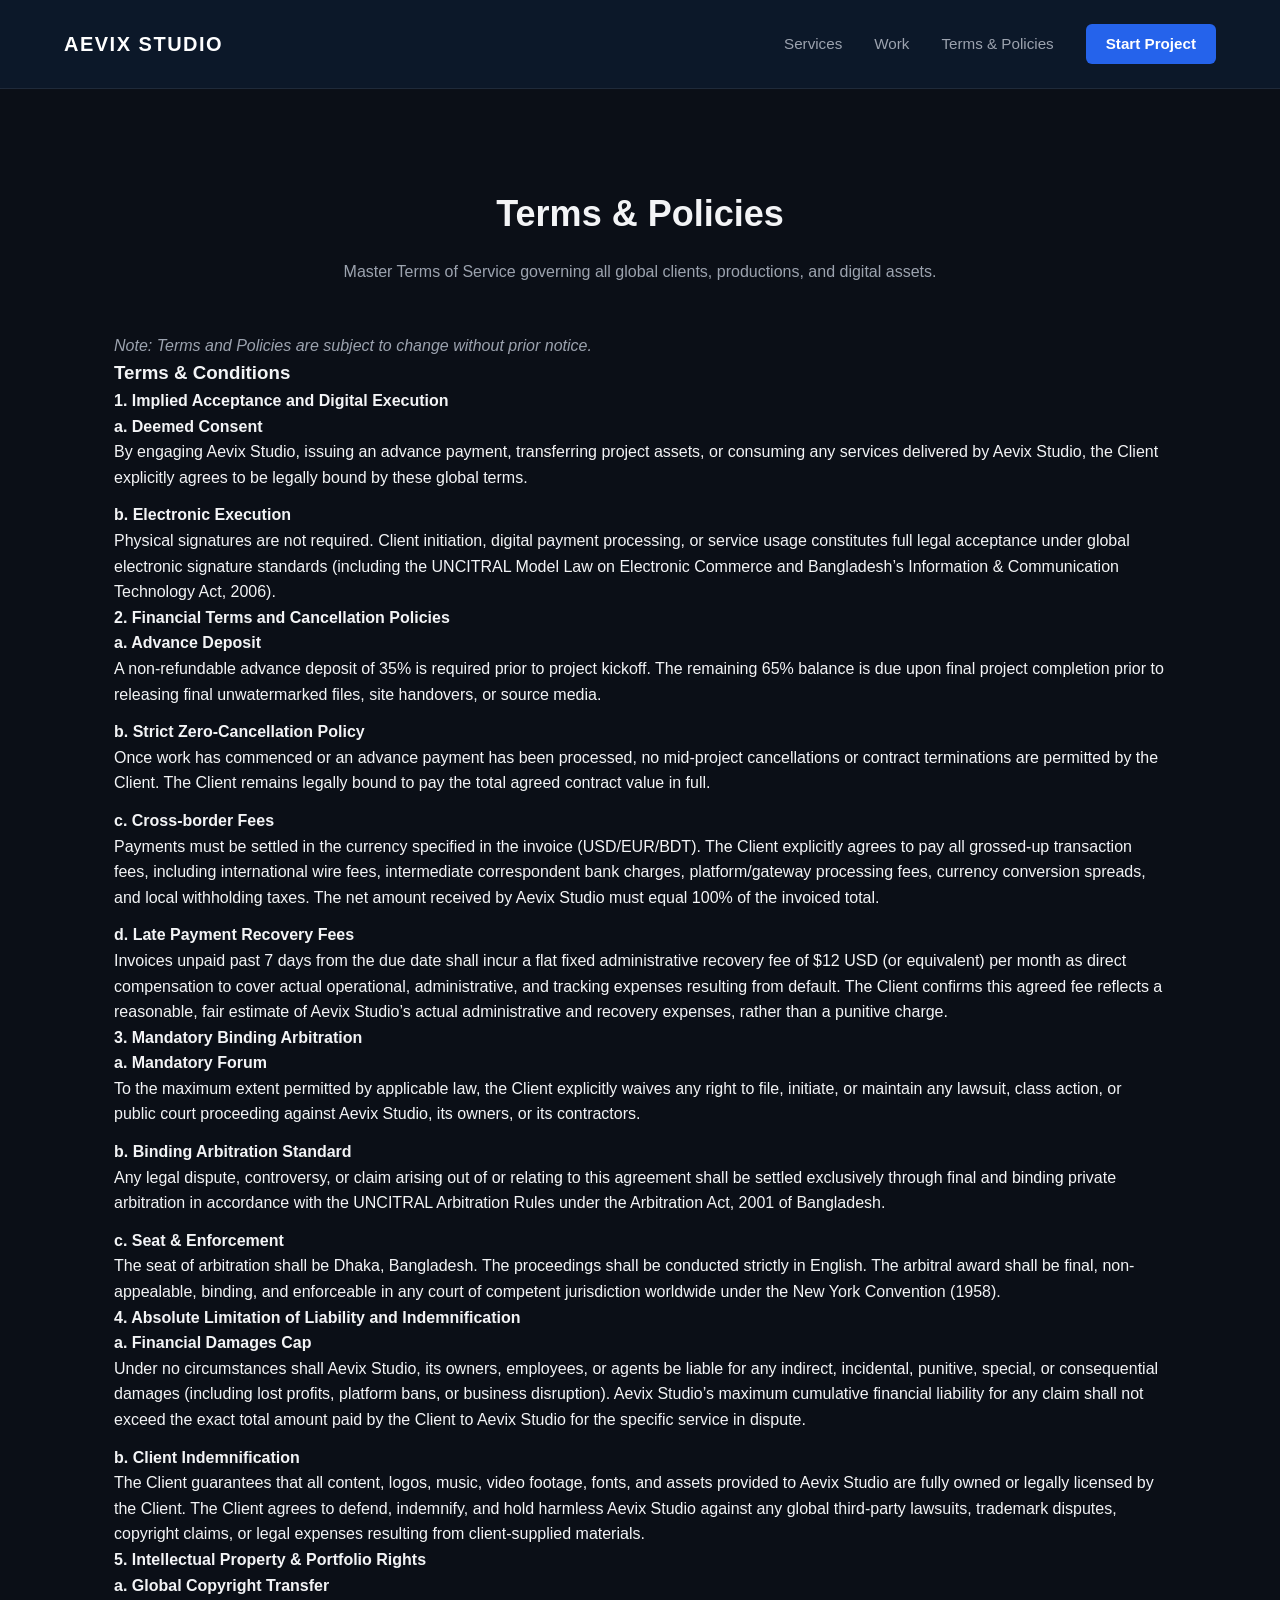
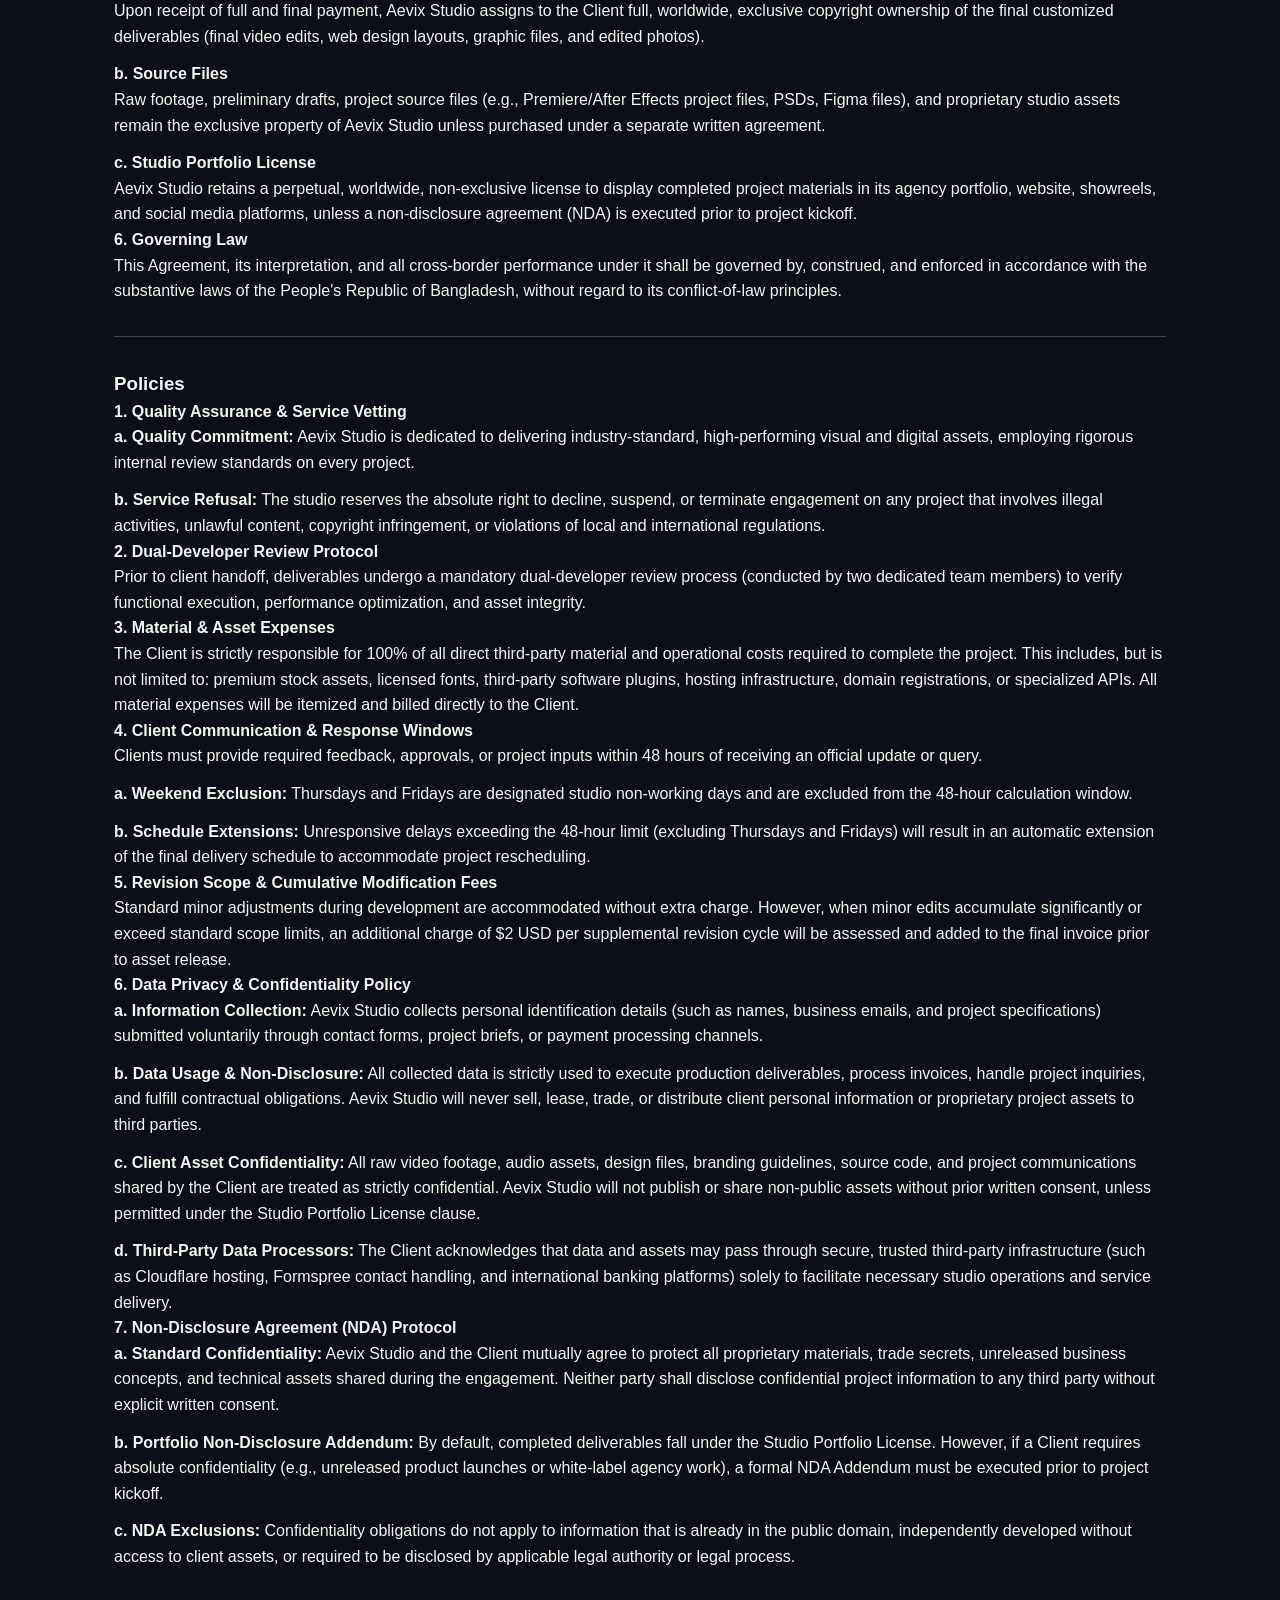
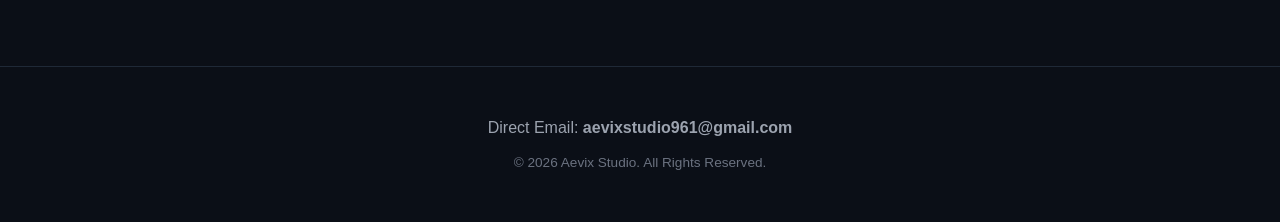
==== aevix-studio-web/terms/index.html @ 246baecf "Add files via upload" ====
<!DOCTYPE html>
<html lang="en">
<head>
    <meta charset="UTF-8">
    <meta name="viewport" content="width=device-width, initial-scale=1.0">
    <title>Terms & Policies | Aevix Studio</title>
    <link rel="stylesheet" href="../style.css">
</head>
<body>

    <!-- Header Navigation -->
    <header>
        <div class="brand"><a href="/" style="text-decoration:none; color:inherit;">AEVIX STUDIO</a></div>
        <nav>
            <a href="/#services">Services</a>
            <a href="/#portfolio">Work</a>
            <a href="/terms">Terms & Policies</a>
            <a href="/#contact" class="nav-cta">Start Project</a>
        </nav>
    </header>

    <!-- Main Terms Content -->
    <section class="section-container">
        <h2>Terms & Policies</h2>
        <p class="section-lead">Master Terms of Service governing all global clients, productions, and digital assets.</p>
        
        <div class="terms-card">
            
            <div class="term-block">
                <p style="color: #9ca3af; font-style: italic;">Note: Terms and Policies are subject to change without prior notice.</p>
            </div>

            <!-- SECTION: TERMS & CONDITIONS -->
            <div class="term-block">
                <h3>Terms & Conditions</h3>
            </div>

            <div class="term-block">
                <h4>1. Implied Acceptance and Digital Execution</h4>
                <p><strong>a. Deemed Consent</strong><br>By engaging Aevix Studio, issuing an advance payment, transferring project assets, or consuming any services delivered by Aevix Studio, the Client explicitly agrees to be legally bound by these global terms.</p>
                <p style="margin-top:0.75rem;"><strong>b. Electronic Execution</strong><br>Physical signatures are not required. Client initiation, digital payment processing, or service usage constitutes full legal acceptance under global electronic signature standards (including the UNCITRAL Model Law on Electronic Commerce and Bangladesh’s Information & Communication Technology Act, 2006).</p>
            </div>

            <div class="term-block">
                <h4>2. Financial Terms and Cancellation Policies</h4>
                <p><strong>a. Advance Deposit</strong><br>A non-refundable advance deposit of 35% is required prior to project kickoff. The remaining 65% balance is due upon final project completion prior to releasing final unwatermarked files, site handovers, or source media.</p>
                <p style="margin-top:0.75rem;"><strong>b. Strict Zero-Cancellation Policy</strong><br>Once work has commenced or an advance payment has been processed, no mid-project cancellations or contract terminations are permitted by the Client. The Client remains legally bound to pay the total agreed contract value in full.</p>
                <p style="margin-top:0.75rem;"><strong>c. Cross-border Fees</strong><br>Payments must be settled in the currency specified in the invoice (USD/EUR/BDT). The Client explicitly agrees to pay all grossed-up transaction fees, including international wire fees, intermediate correspondent bank charges, platform/gateway processing fees, currency conversion spreads, and local withholding taxes. The net amount received by Aevix Studio must equal 100% of the invoiced total.</p>
                <p style="margin-top:0.75rem;"><strong>d. Late Payment Recovery Fees</strong><br>Invoices unpaid past 7 days from the due date shall incur a flat fixed administrative recovery fee of $12 USD (or equivalent) per month as direct compensation to cover actual operational, administrative, and tracking expenses resulting from default. The Client confirms this agreed fee reflects a reasonable, fair estimate of Aevix Studio’s actual administrative and recovery expenses, rather than a punitive charge.</p>
            </div>

            <div class="term-block">
                <h4>3. Mandatory Binding Arbitration</h4>
                <p><strong>a. Mandatory Forum</strong><br>To the maximum extent permitted by applicable law, the Client explicitly waives any right to file, initiate, or maintain any lawsuit, class action, or public court proceeding against Aevix Studio, its owners, or its contractors.</p>
                <p style="margin-top:0.75rem;"><strong>b. Binding Arbitration Standard</strong><br>Any legal dispute, controversy, or claim arising out of or relating to this agreement shall be settled exclusively through final and binding private arbitration in accordance with the UNCITRAL Arbitration Rules under the Arbitration Act, 2001 of Bangladesh.</p>
                <p style="margin-top:0.75rem;"><strong>c. Seat & Enforcement</strong><br>The seat of arbitration shall be Dhaka, Bangladesh. The proceedings shall be conducted strictly in English. The arbitral award shall be final, non-appealable, binding, and enforceable in any court of competent jurisdiction worldwide under the New York Convention (1958).</p>
            </div>

            <div class="term-block">
                <h4>4. Absolute Limitation of Liability and Indemnification</h4>
                <p><strong>a. Financial Damages Cap</strong><br>Under no circumstances shall Aevix Studio, its owners, employees, or agents be liable for any indirect, incidental, punitive, special, or consequential damages (including lost profits, platform bans, or business disruption). Aevix Studio’s maximum cumulative financial liability for any claim shall not exceed the exact total amount paid by the Client to Aevix Studio for the specific service in dispute.</p>
                <p style="margin-top:0.75rem;"><strong>b. Client Indemnification</strong><br>The Client guarantees that all content, logos, music, video footage, fonts, and assets provided to Aevix Studio are fully owned or legally licensed by the Client. The Client agrees to defend, indemnify, and hold harmless Aevix Studio against any global third-party lawsuits, trademark disputes, copyright claims, or legal expenses resulting from client-supplied materials.</p>
            </div>

            <div class="term-block">
                <h4>5. Intellectual Property & Portfolio Rights</h4>
                <p><strong>a. Global Copyright Transfer</strong><br>Upon receipt of full and final payment, Aevix Studio assigns to the Client full, worldwide, exclusive copyright ownership of the final customized deliverables (final video edits, web design layouts, graphic files, and edited photos).</p>
                <p style="margin-top:0.75rem;"><strong>b. Source Files</strong><br>Raw footage, preliminary drafts, project source files (e.g., Premiere/After Effects project files, PSDs, Figma files), and proprietary studio assets remain the exclusive property of Aevix Studio unless purchased under a separate written agreement.</p>
                <p style="margin-top:0.75rem;"><strong>c. Studio Portfolio License</strong><br>Aevix Studio retains a perpetual, worldwide, non-exclusive license to display completed project materials in its agency portfolio, website, showreels, and social media platforms, unless a non-disclosure agreement (NDA) is executed prior to project kickoff.</p>
            </div>

            <div class="term-block">
                <h4>6. Governing Law</h4>
                <p>This Agreement, its interpretation, and all cross-border performance under it shall be governed by, construed, and enforced in accordance with the substantive laws of the People's Republic of Bangladesh, without regard to its conflict-of-law principles.</p>
            </div>

            <!-- SECTION: POLICIES -->
            <div class="term-block" style="margin-top:2rem; border-top: 1px solid #374151; padding-top:2rem;">
                <h3>Policies</h3>
            </div>

            <div class="term-block">
                <h4>1. Quality Assurance & Service Vetting</h4>
                <p><strong>a. Quality Commitment:</strong> Aevix Studio is dedicated to delivering industry-standard, high-performing visual and digital assets, employing rigorous internal review standards on every project.</p>
                <p style="margin-top:0.75rem;"><strong>b. Service Refusal:</strong> The studio reserves the absolute right to decline, suspend, or terminate engagement on any project that involves illegal activities, unlawful content, copyright infringement, or violations of local and international regulations.</p>
            </div>

            <div class="term-block">
                <h4>2. Dual-Developer Review Protocol</h4>
                <p>Prior to client handoff, deliverables undergo a mandatory dual-developer review process (conducted by two dedicated team members) to verify functional execution, performance optimization, and asset integrity.</p>
            </div>

            <div class="term-block">
                <h4>3. Material & Asset Expenses</h4>
                <p>The Client is strictly responsible for 100% of all direct third-party material and operational costs required to complete the project. This includes, but is not limited to: premium stock assets, licensed fonts, third-party software plugins, hosting infrastructure, domain registrations, or specialized APIs. All material expenses will be itemized and billed directly to the Client.</p>
            </div>

            <div class="term-block">
                <h4>4. Client Communication & Response Windows</h4>
                <p>Clients must provide required feedback, approvals, or project inputs within 48 hours of receiving an official update or query.</p>
                <p style="margin-top:0.75rem;"><strong>a. Weekend Exclusion:</strong> Thursdays and Fridays are designated studio non-working days and are excluded from the 48-hour calculation window.</p>
                <p style="margin-top:0.75rem;"><strong>b. Schedule Extensions:</strong> Unresponsive delays exceeding the 48-hour limit (excluding Thursdays and Fridays) will result in an automatic extension of the final delivery schedule to accommodate project rescheduling.</p>
            </div>

            <div class="term-block">
                <h4>5. Revision Scope & Cumulative Modification Fees</h4>
                <p>Standard minor adjustments during development are accommodated without extra charge. However, when minor edits accumulate significantly or exceed standard scope limits, an additional charge of $2 USD per supplemental revision cycle will be assessed and added to the final invoice prior to asset release.</p>
            </div>

            <div class="term-block">
                <h4>6. Data Privacy & Confidentiality Policy</h4>
                <p><strong>a. Information Collection:</strong> Aevix Studio collects personal identification details (such as names, business emails, and project specifications) submitted voluntarily through contact forms, project briefs, or payment processing channels.</p>
                <p style="margin-top:0.75rem;"><strong>b. Data Usage & Non-Disclosure:</strong> All collected data is strictly used to execute production deliverables, process invoices, handle project inquiries, and fulfill contractual obligations. Aevix Studio will never sell, lease, trade, or distribute client personal information or proprietary project assets to third parties.</p>
                <p style="margin-top:0.75rem;"><strong>c. Client Asset Confidentiality:</strong> All raw video footage, audio assets, design files, branding guidelines, source code, and project communications shared by the Client are treated as strictly confidential. Aevix Studio will not publish or share non-public assets without prior written consent, unless permitted under the Studio Portfolio License clause.</p>
                <p style="margin-top:0.75rem;"><strong>d. Third-Party Data Processors:</strong> The Client acknowledges that data and assets may pass through secure, trusted third-party infrastructure (such as Cloudflare hosting, Formspree contact handling, and international banking platforms) solely to facilitate necessary studio operations and service delivery.</p>
            </div>

            <div class="term-block">
                <h4>7. Non-Disclosure Agreement (NDA) Protocol</h4>
                <p><strong>a. Standard Confidentiality:</strong> Aevix Studio and the Client mutually agree to protect all proprietary materials, trade secrets, unreleased business concepts, and technical assets shared during the engagement. Neither party shall disclose confidential project information to any third party without explicit written consent.</p>
                <p style="margin-top:0.75rem;"><strong>b. Portfolio Non-Disclosure Addendum:</strong> By default, completed deliverables fall under the Studio Portfolio License. However, if a Client requires absolute confidentiality (e.g., unreleased product launches or white-label agency work), a formal NDA Addendum must be executed prior to project kickoff.</p>
                <p style="margin-top:0.75rem;"><strong>c. NDA Exclusions:</strong> Confidentiality obligations do not apply to information that is already in the public domain, independently developed without access to client assets, or required to be disclosed by applicable legal authority or legal process.</p>
            </div>

        </div>
    </section>

    <!-- Footer -->
    <footer>
        <p style="color: #9ca3af; margin-bottom: 0.5rem;">Direct Email: <strong>aevixstudio961@gmail.com</strong></p>
        <div class="copyright">
            &copy; 2026 Aevix Studio. All Rights Reserved.
        </div>
    </footer>

</body>
</html>
---- aevix-studio-web/style.css ----
/* Base Reset & Variables */
* {
    margin: 0;
    padding: 0;
    box-sizing: border-box;
}

body {
    font-family: -apple-system, BlinkMacSystemFont, "Segoe UI", Roboto, Oxygen, Ubuntu, Cantarell, sans-serif;
    background-color: #0b0f17;
    color: #f3f4f6;
    line-height: 1.6;
}

/* Navigation Header */
header {
    display: flex;
    justify-content: space-between;
    align-items: center;
    padding: 1.5rem 5%;
    background: rgba(13, 26, 45, 0.85);
    backdrop-filter: blur(12px);
    position: sticky;
    top: 0;
    z-index: 100;
    border-bottom: 1px solid rgba(255, 255, 255, 0.08);
}

header .brand {
    font-size: 1.25rem;
    font-weight: 800;
    letter-spacing: 1.5px;
    color: #ffffff;
}

nav {
    display: flex;
    gap: 2rem;
    align-items: center;
}

nav a {
    color: #9ca3af;
    text-decoration: none;
    font-size: 0.95rem;
    transition: color 0.2s ease;
}

nav a:hover {
    color: #ffffff;
}

nav .nav-cta {
    background: #2563eb;
    color: #ffffff;
    padding: 0.5rem 1.25rem;
    border-radius: 6px;
    font-weight: 600;
}

nav .nav-cta:hover {
    background: #3b82f6;
}

/* Hero Section with Dynamic Gradient Overlay */
.hero {
    position: relative;
    overflow: hidden;
    z-index: 1;
    min-height: 85vh;
    display: flex;
    flex-direction: column;
    justify-content: center;
    align-items: center;
    text-align: center;
    padding: 4rem 1rem;
    background-color: #0d1a2d;
    transition: background-color 0.1s linear;
}

/* Gradient overlay blending hero bottom into page content */
.hero::after {
    content: '';
    position: absolute;
    bottom: 0;
    left: 0;
    width: 100%;
    height: 60%;
    background: linear-gradient(to bottom, rgba(13, 26, 45, 0) 0%, #0b0f17 100%);
    pointer-events: none;
    z-index: 2;
}

.hero h1, .hero p {
    position: relative;
    z-index: 3;
}

.hero h1 {
    font-size: 3rem;
    font-weight: 800;
    max-width: 800px;
    margin-bottom: 1.5rem;
    line-height: 1.2;
    text-shadow: 0 4px 20px rgba(0, 0, 0, 0.6);
}

.hero p {
    font-size: 1.2rem;
    color: #d1d5db;
    max-width: 650px;
    margin-bottom: 2.5rem;
    text-shadow: 0 2px 10px rgba(0, 0, 0, 0.5);
}

/* Liquid / Water Refraction CTA Button */
.hero .cta-btn {
    position: relative;
    z-index: 3;
    display: inline-block;
    padding: 0.9rem 2.2rem;
    border-radius: 12px;
    font-weight: 700;
    text-decoration: none;
    color: #ffffff;
    
    /* ~85% Transparent base fill with subtle highlight tint */
    background: rgba(255, 255, 255, 0.05);
    
    /* Edge highlights and inner drop shadow */
    border: 1px solid rgba(255, 255, 255, 0.4);
    box-shadow: 
        inset 0 2px 4px rgba(255, 255, 255, 0.5),
        inset 0 -3px 6px rgba(0, 0, 0, 0.3),
        0 8px 32px rgba(0, 0, 0, 0.37);

    /* Backdrop Lens Refraction & Magnification Filters */
    backdrop-filter: blur(2px) contrast(1.15) brightness(1.1) url(#water-refraction);
    -webkit-backdrop-filter: blur(2px) contrast(1.15) brightness(1.1);

    transition: transform 0.3s cubic-bezier(0.175, 0.885, 0.32, 1.275), 
                box-shadow 0.3s ease, 
                border-color 0.3s ease;
    overflow: hidden;
}

/* Water Surface Specular Shine */
.hero .cta-btn::before {
    content: '';
    position: absolute;
    top: 0;
    left: 0;
    right: 0;
    height: 45%;
    background: linear-gradient(180deg, rgba(255, 255, 255, 0.25) 0%, rgba(255, 255, 255, 0.02) 100%);
    border-radius: 11px 11px 0 0;
    pointer-events: none;
}

/* Dynamic Hover Effect */
.hero .cta-btn:hover {
    transform: translateY(-3px) scale(1.03);
    border-color: rgba(255, 255, 255, 0.65);
    box-shadow: 
        inset 0 3px 6px rgba(255, 255, 255, 0.7),
        inset 0 -4px 8px rgba(0, 0, 0, 0.4),
        0 12px 35px rgba(37, 99, 235, 0.35);
}

/* Animated Upscaled Centerpiece Logo */
.hero-bg-logo {
    position: absolute;
    top: 58%;
    left: 50%;
    transform: translate(-50%, -50%);
    width: 650px;
    max-width: 90vw;
    opacity: 0.22;
    pointer-events: none;
    z-index: 1;
    will-change: transform, opacity;
}

/* Section Containers & Grids */
.section-container {
    max-width: 1100px;
    margin: 0 auto;
    padding: 6rem 1.5rem;
    position: relative;
    z-index: 3;
}

.section-container h2 {
    font-size: 2.25rem;
    text-align: center;
    margin-bottom: 1rem;
}

.section-lead {
    text-align: center;
    color: #9ca3af;
    margin-bottom: 3rem;
}

.grid {
    display: grid;
    grid-template-columns: repeat(auto-fit, minmax(280px, 1fr));
    gap: 1.5rem;
}

.card {
    background: #111827;
    border: 1px solid #1f2937;
    border-radius: 12px;
    padding: 2rem;
    transition: border-color 0.25s ease, transform 0.25s ease;
}

.card:hover {
    border-color: #374151;
    transform: translateY(-4px);
}

.card h3 {
    font-size: 1.25rem;
    margin-bottom: 0.75rem;
    color: #f3f4f6;
}

.card p {
    color: #9ca3af;
    font-size: 0.95rem;
}

/* Form Styles */
#contact-form {
    max-width: 600px;
    margin: 0 auto;
    background: #111827;
    padding: 2.5rem;
    border-radius: 12px;
    border: 1px solid #1f2937;
}

.form-group {
    margin-bottom: 1.5rem;
}

.form-group label {
    display: block;
    margin-bottom: 0.5rem;
    color: #d1d5db;
    font-size: 0.9rem;
    font-weight: 500;
}

.form-group input, 
.form-group textarea {
    width: 100%;
    padding: 0.75rem 1rem;
    background: #0b0f17;
    border: 1px solid #374151;
    border-radius: 6px;
    color: #ffffff;
    font-size: 0.95rem;
    outline: none;
    transition: border-color 0.2s ease;
}

.form-group input:focus, 
.form-group textarea:focus {
    border-color: #3b82f6;
}

/* Form Submit Button */
.submit-btn {
    width: 100%;
    background: linear-gradient(135deg, #3b82f6 0%, #2563eb 100%);
    color: #ffffff;
    font-weight: 600;
    font-size: 1rem;
    padding: 0.85rem 2rem;
    border: none;
    border-radius: 8px;
    cursor: pointer;
    transition: all 0.25s cubic-bezier(0.4, 0, 0.2, 1);
    box-shadow: 0 4px 14px rgba(59, 130, 246, 0.39);
}

.submit-btn:hover:not(:disabled) {
    background: linear-gradient(135deg, #60a5fa 0%, #3b82f6 100%);
    transform: translateY(-2px);
    box-shadow: 0 6px 20px rgba(59, 130, 246, 0.55);
}

.submit-btn:disabled {
    background: #374151;
    color: #9ca3af;
    cursor: not-allowed;
    opacity: 0.65;
    box-shadow: none;
    transform: none;
    filter: grayscale(100%);
}

/* Footer */
footer {
    text-align: center;
    padding: 3rem 1rem;
    border-top: 1px solid #1f2937;
    background: #0b0f17;
}

footer a {
    color: #60a5fa;
    text-decoration: none;
}

footer a:hover {
    text-decoration: underline;
}

.copyright {
    color: #6b7280;
    font-size: 0.85rem;
    margin-top: 0.75rem;
}
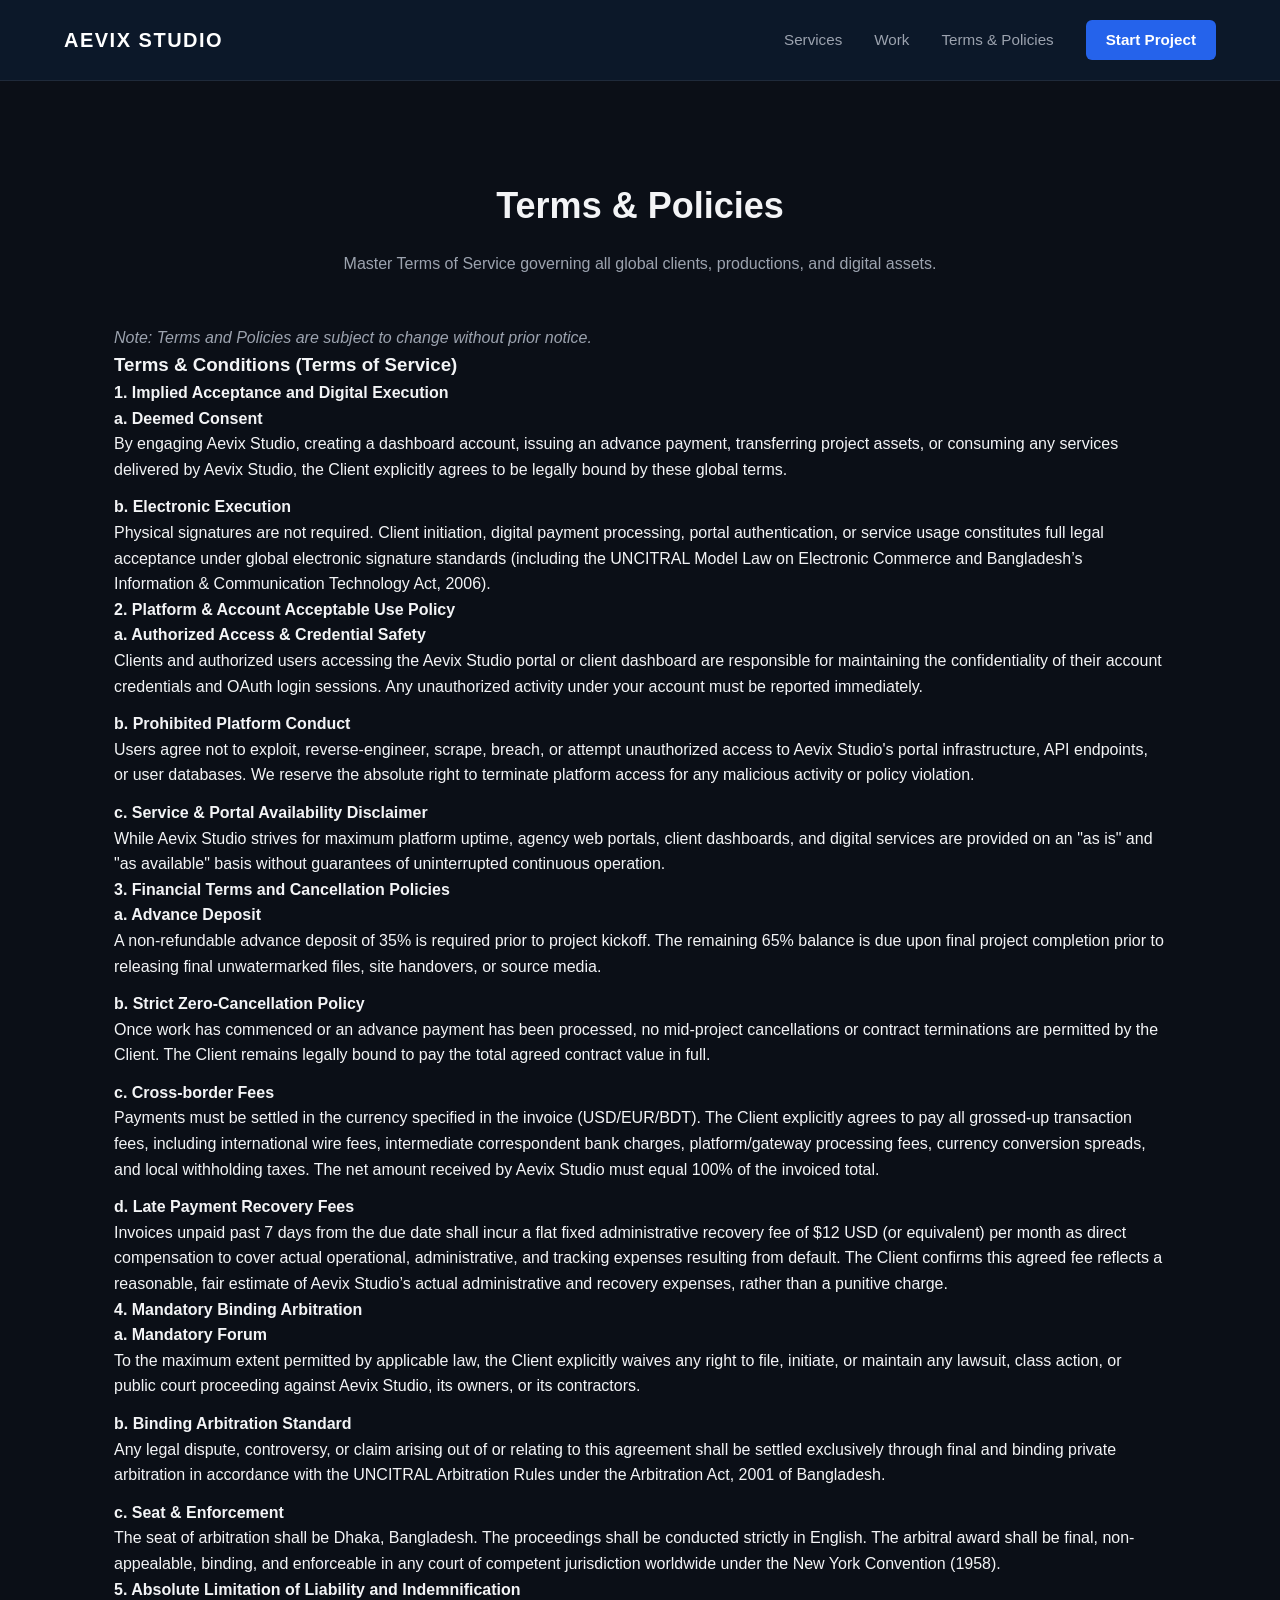
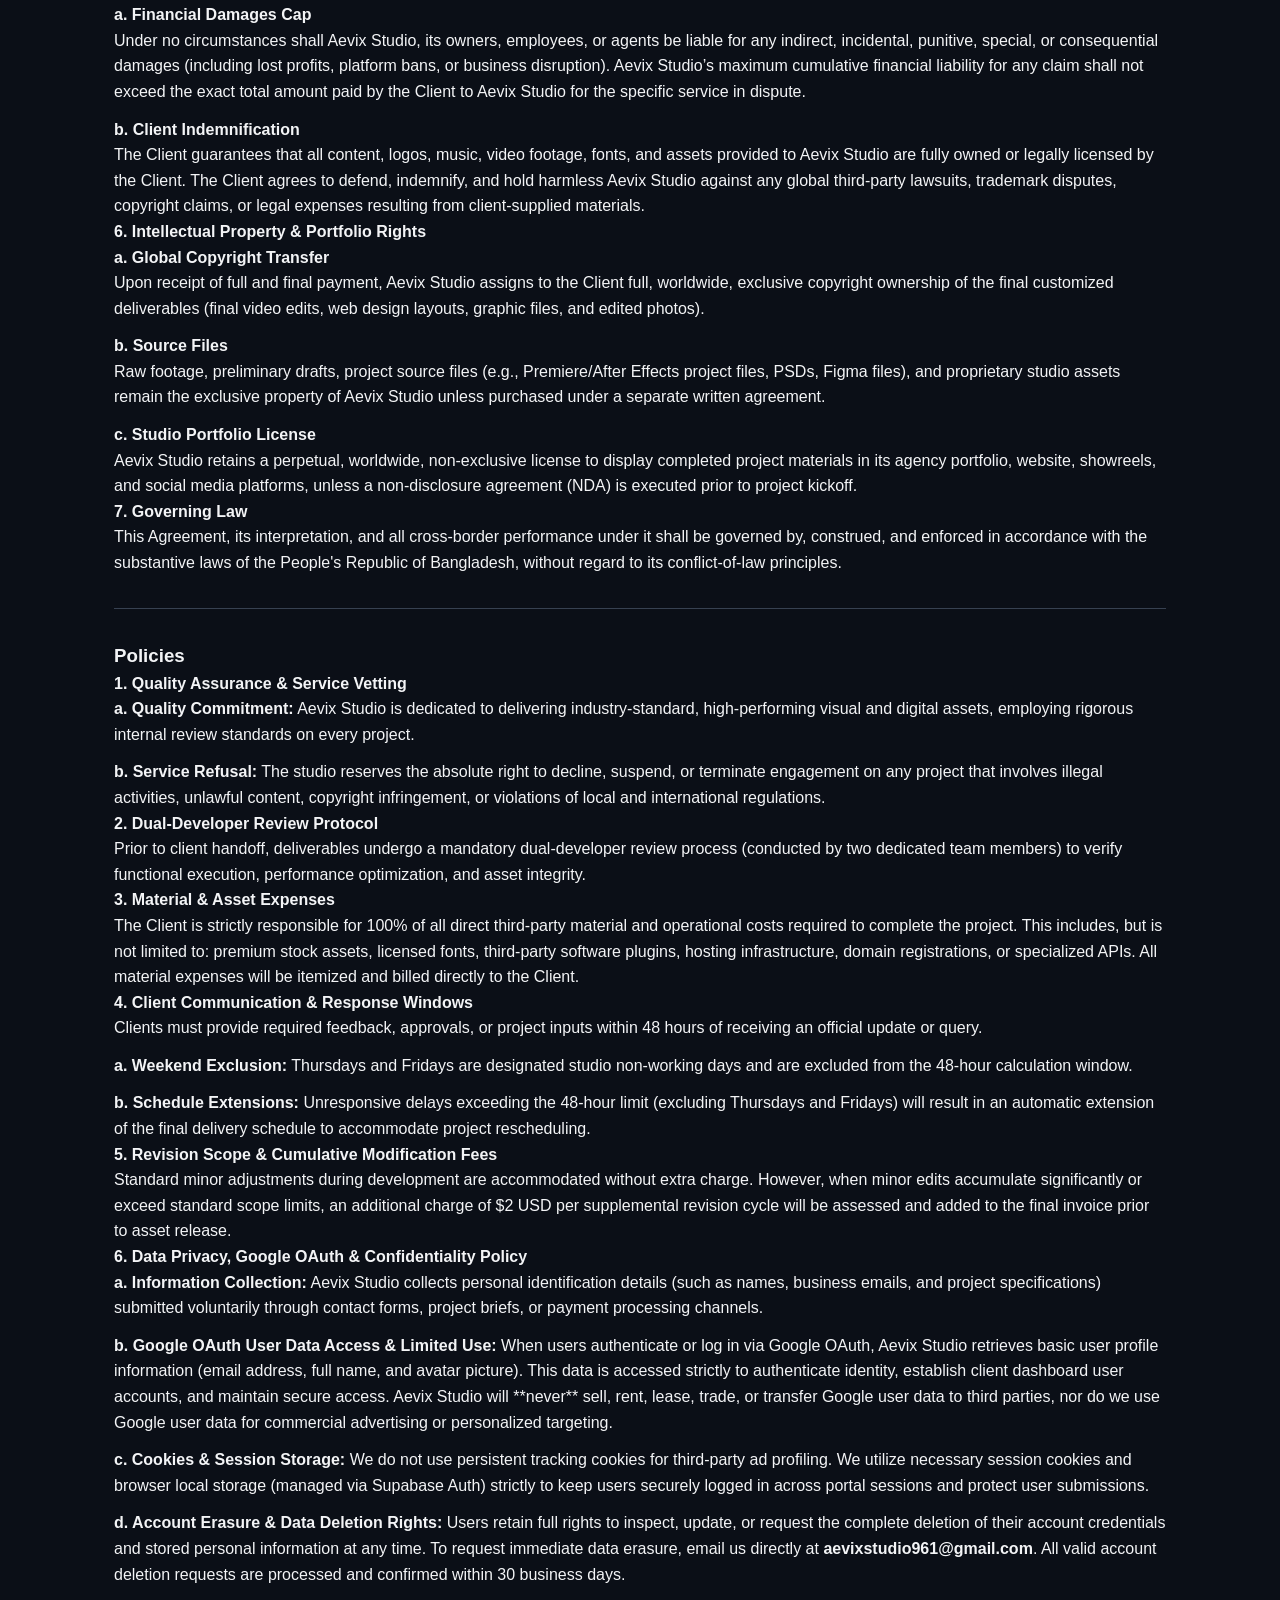
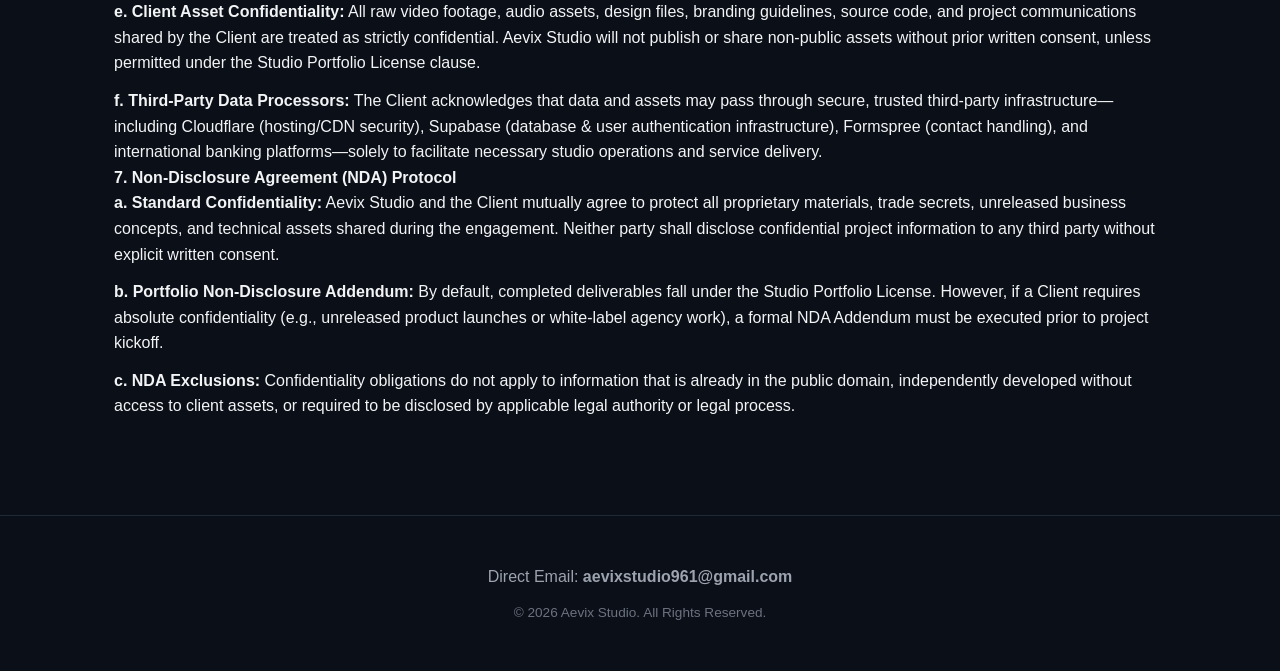
==== commit 54cfe0f1: "Update index.html" ====
--- a/aevix-studio-web/terms/index.html
+++ b/aevix-studio-web/terms/index.html
@@ -31,18 +31,25 @@
             </div>
 
             <!-- SECTION: TERMS & CONDITIONS -->
-            <div class="term-block">
-                <h3>Terms & Conditions</h3>
+            <div class="term-block" id="terms">
+                <h3>Terms & Conditions (Terms of Service)</h3>
             </div>
 
             <div class="term-block">
                 <h4>1. Implied Acceptance and Digital Execution</h4>
-                <p><strong>a. Deemed Consent</strong><br>By engaging Aevix Studio, issuing an advance payment, transferring project assets, or consuming any services delivered by Aevix Studio, the Client explicitly agrees to be legally bound by these global terms.</p>
-                <p style="margin-top:0.75rem;"><strong>b. Electronic Execution</strong><br>Physical signatures are not required. Client initiation, digital payment processing, or service usage constitutes full legal acceptance under global electronic signature standards (including the UNCITRAL Model Law on Electronic Commerce and Bangladesh’s Information & Communication Technology Act, 2006).</p>
+                <p><strong>a. Deemed Consent</strong><br>By engaging Aevix Studio, creating a dashboard account, issuing an advance payment, transferring project assets, or consuming any services delivered by Aevix Studio, the Client explicitly agrees to be legally bound by these global terms.</p>
+                <p style="margin-top:0.75rem;"><strong>b. Electronic Execution</strong><br>Physical signatures are not required. Client initiation, digital payment processing, portal authentication, or service usage constitutes full legal acceptance under global electronic signature standards (including the UNCITRAL Model Law on Electronic Commerce and Bangladesh’s Information & Communication Technology Act, 2006).</p>
             </div>
 
             <div class="term-block">
-                <h4>2. Financial Terms and Cancellation Policies</h4>
+                <h4>2. Platform & Account Acceptable Use Policy</h4>
+                <p><strong>a. Authorized Access & Credential Safety</strong><br>Clients and authorized users accessing the Aevix Studio portal or client dashboard are responsible for maintaining the confidentiality of their account credentials and OAuth login sessions. Any unauthorized activity under your account must be reported immediately.</p>
+                <p style="margin-top:0.75rem;"><strong>b. Prohibited Platform Conduct</strong><br>Users agree not to exploit, reverse-engineer, scrape, breach, or attempt unauthorized access to Aevix Studio's portal infrastructure, API endpoints, or user databases. We reserve the absolute right to terminate platform access for any malicious activity or policy violation.</p>
+                <p style="margin-top:0.75rem;"><strong>c. Service & Portal Availability Disclaimer</strong><br>While Aevix Studio strives for maximum platform uptime, agency web portals, client dashboards, and digital services are provided on an "as is" and "as available" basis without guarantees of uninterrupted continuous operation.</p>
+            </div>
+
+            <div class="term-block">
+                <h4>3. Financial Terms and Cancellation Policies</h4>
                 <p><strong>a. Advance Deposit</strong><br>A non-refundable advance deposit of 35% is required prior to project kickoff. The remaining 65% balance is due upon final project completion prior to releasing final unwatermarked files, site handovers, or source media.</p>
                 <p style="margin-top:0.75rem;"><strong>b. Strict Zero-Cancellation Policy</strong><br>Once work has commenced or an advance payment has been processed, no mid-project cancellations or contract terminations are permitted by the Client. The Client remains legally bound to pay the total agreed contract value in full.</p>
                 <p style="margin-top:0.75rem;"><strong>c. Cross-border Fees</strong><br>Payments must be settled in the currency specified in the invoice (USD/EUR/BDT). The Client explicitly agrees to pay all grossed-up transaction fees, including international wire fees, intermediate correspondent bank charges, platform/gateway processing fees, currency conversion spreads, and local withholding taxes. The net amount received by Aevix Studio must equal 100% of the invoiced total.</p>
@@ -50,32 +57,32 @@
             </div>
 
             <div class="term-block">
-                <h4>3. Mandatory Binding Arbitration</h4>
+                <h4>4. Mandatory Binding Arbitration</h4>
                 <p><strong>a. Mandatory Forum</strong><br>To the maximum extent permitted by applicable law, the Client explicitly waives any right to file, initiate, or maintain any lawsuit, class action, or public court proceeding against Aevix Studio, its owners, or its contractors.</p>
                 <p style="margin-top:0.75rem;"><strong>b. Binding Arbitration Standard</strong><br>Any legal dispute, controversy, or claim arising out of or relating to this agreement shall be settled exclusively through final and binding private arbitration in accordance with the UNCITRAL Arbitration Rules under the Arbitration Act, 2001 of Bangladesh.</p>
                 <p style="margin-top:0.75rem;"><strong>c. Seat & Enforcement</strong><br>The seat of arbitration shall be Dhaka, Bangladesh. The proceedings shall be conducted strictly in English. The arbitral award shall be final, non-appealable, binding, and enforceable in any court of competent jurisdiction worldwide under the New York Convention (1958).</p>
             </div>
 
             <div class="term-block">
-                <h4>4. Absolute Limitation of Liability and Indemnification</h4>
+                <h4>5. Absolute Limitation of Liability and Indemnification</h4>
                 <p><strong>a. Financial Damages Cap</strong><br>Under no circumstances shall Aevix Studio, its owners, employees, or agents be liable for any indirect, incidental, punitive, special, or consequential damages (including lost profits, platform bans, or business disruption). Aevix Studio’s maximum cumulative financial liability for any claim shall not exceed the exact total amount paid by the Client to Aevix Studio for the specific service in dispute.</p>
                 <p style="margin-top:0.75rem;"><strong>b. Client Indemnification</strong><br>The Client guarantees that all content, logos, music, video footage, fonts, and assets provided to Aevix Studio are fully owned or legally licensed by the Client. The Client agrees to defend, indemnify, and hold harmless Aevix Studio against any global third-party lawsuits, trademark disputes, copyright claims, or legal expenses resulting from client-supplied materials.</p>
             </div>
 
             <div class="term-block">
-                <h4>5. Intellectual Property & Portfolio Rights</h4>
+                <h4>6. Intellectual Property & Portfolio Rights</h4>
                 <p><strong>a. Global Copyright Transfer</strong><br>Upon receipt of full and final payment, Aevix Studio assigns to the Client full, worldwide, exclusive copyright ownership of the final customized deliverables (final video edits, web design layouts, graphic files, and edited photos).</p>
                 <p style="margin-top:0.75rem;"><strong>b. Source Files</strong><br>Raw footage, preliminary drafts, project source files (e.g., Premiere/After Effects project files, PSDs, Figma files), and proprietary studio assets remain the exclusive property of Aevix Studio unless purchased under a separate written agreement.</p>
                 <p style="margin-top:0.75rem;"><strong>c. Studio Portfolio License</strong><br>Aevix Studio retains a perpetual, worldwide, non-exclusive license to display completed project materials in its agency portfolio, website, showreels, and social media platforms, unless a non-disclosure agreement (NDA) is executed prior to project kickoff.</p>
             </div>
 
             <div class="term-block">
-                <h4>6. Governing Law</h4>
+                <h4>7. Governing Law</h4>
                 <p>This Agreement, its interpretation, and all cross-border performance under it shall be governed by, construed, and enforced in accordance with the substantive laws of the People's Republic of Bangladesh, without regard to its conflict-of-law principles.</p>
             </div>
 
             <!-- SECTION: POLICIES -->
-            <div class="term-block" style="margin-top:2rem; border-top: 1px solid #374151; padding-top:2rem;">
+            <div class="term-block" id="policies" style="margin-top:2rem; border-top: 1px solid #374151; padding-top:2rem;">
                 <h3>Policies</h3>
             </div>
 
@@ -107,12 +114,14 @@
                 <p>Standard minor adjustments during development are accommodated without extra charge. However, when minor edits accumulate significantly or exceed standard scope limits, an additional charge of $2 USD per supplemental revision cycle will be assessed and added to the final invoice prior to asset release.</p>
             </div>
 
-            <div class="term-block">
-                <h4>6. Data Privacy & Confidentiality Policy</h4>
+            <div class="term-block" id="privacy">
+                <h4>6. Data Privacy, Google OAuth & Confidentiality Policy</h4>
                 <p><strong>a. Information Collection:</strong> Aevix Studio collects personal identification details (such as names, business emails, and project specifications) submitted voluntarily through contact forms, project briefs, or payment processing channels.</p>
-                <p style="margin-top:0.75rem;"><strong>b. Data Usage & Non-Disclosure:</strong> All collected data is strictly used to execute production deliverables, process invoices, handle project inquiries, and fulfill contractual obligations. Aevix Studio will never sell, lease, trade, or distribute client personal information or proprietary project assets to third parties.</p>
-                <p style="margin-top:0.75rem;"><strong>c. Client Asset Confidentiality:</strong> All raw video footage, audio assets, design files, branding guidelines, source code, and project communications shared by the Client are treated as strictly confidential. Aevix Studio will not publish or share non-public assets without prior written consent, unless permitted under the Studio Portfolio License clause.</p>
-                <p style="margin-top:0.75rem;"><strong>d. Third-Party Data Processors:</strong> The Client acknowledges that data and assets may pass through secure, trusted third-party infrastructure (such as Cloudflare hosting, Formspree contact handling, and international banking platforms) solely to facilitate necessary studio operations and service delivery.</p>
+                <p style="margin-top:0.75rem;"><strong>b. Google OAuth User Data Access & Limited Use:</strong> When users authenticate or log in via Google OAuth, Aevix Studio retrieves basic user profile information (email address, full name, and avatar picture). This data is accessed strictly to authenticate identity, establish client dashboard user accounts, and maintain secure access. Aevix Studio will **never** sell, rent, lease, trade, or transfer Google user data to third parties, nor do we use Google user data for commercial advertising or personalized targeting.</p>
+                <p style="margin-top:0.75rem;"><strong>c. Cookies & Session Storage:</strong> We do not use persistent tracking cookies for third-party ad profiling. We utilize necessary session cookies and browser local storage (managed via Supabase Auth) strictly to keep users securely logged in across portal sessions and protect user submissions.</p>
+                <p style="margin-top:0.75rem;"><strong>d. Account Erasure & Data Deletion Rights:</strong> Users retain full rights to inspect, update, or request the complete deletion of their account credentials and stored personal information at any time. To request immediate data erasure, email us directly at <strong>aevixstudio961@gmail.com</strong>. All valid account deletion requests are processed and confirmed within 30 business days.</p>
+                <p style="margin-top:0.75rem;"><strong>e. Client Asset Confidentiality:</strong> All raw video footage, audio assets, design files, branding guidelines, source code, and project communications shared by the Client are treated as strictly confidential. Aevix Studio will not publish or share non-public assets without prior written consent, unless permitted under the Studio Portfolio License clause.</p>
+                <p style="margin-top:0.75rem;"><strong>f. Third-Party Data Processors:</strong> The Client acknowledges that data and assets may pass through secure, trusted third-party infrastructure—including Cloudflare (hosting/CDN security), Supabase (database & user authentication infrastructure), Formspree (contact handling), and international banking platforms—solely to facilitate necessary studio operations and service delivery.</p>
             </div>
 
             <div class="term-block">
--- a/aevix-studio-web/style.css
+++ b/aevix-studio-web/style.css
@@ -5,11 +5,17 @@
     box-sizing: border-box;
 }
 
+html {
+    scroll-behavior: smooth;
+}
+
 body {
     font-family: -apple-system, BlinkMacSystemFont, "Segoe UI", Roboto, Oxygen, Ubuntu, Cantarell, sans-serif;
     background-color: #0b0f17;
     color: #f3f4f6;
     line-height: 1.6;
+    -webkit-font-smoothing: antialiased;
+    -moz-osx-font-smoothing: grayscale;
 }
 
 /* Navigation Header */
@@ -17,9 +23,10 @@
     display: flex;
     justify-content: space-between;
     align-items: center;
-    padding: 1.5rem 5%;
+    padding: 1.25rem 5%;
     background: rgba(13, 26, 45, 0.85);
     backdrop-filter: blur(12px);
+    -webkit-backdrop-filter: blur(12px);
     position: sticky;
     top: 0;
     z-index: 100;
@@ -56,10 +63,12 @@
     padding: 0.5rem 1.25rem;
     border-radius: 6px;
     font-weight: 600;
+    transition: background-color 0.2s ease, transform 0.2s ease;
 }
 
 nav .nav-cta:hover {
     background: #3b82f6;
+    transform: translateY(-1px);
 }
 
 /* Hero Section with Dynamic Gradient Overlay */
@@ -73,7 +82,7 @@
     justify-content: center;
     align-items: center;
     text-align: center;
-    padding: 4rem 1rem;
+    padding: 4rem 1.5rem;
     background-color: #0d1a2d;
     transition: background-color 0.1s linear;
 }
@@ -124,17 +133,13 @@
     text-decoration: none;
     color: #ffffff;
     
-    /* ~85% Transparent base fill with subtle highlight tint */
     background: rgba(255, 255, 255, 0.05);
-    
-    /* Edge highlights and inner drop shadow */
     border: 1px solid rgba(255, 255, 255, 0.4);
     box-shadow: 
         inset 0 2px 4px rgba(255, 255, 255, 0.5),
         inset 0 -3px 6px rgba(0, 0, 0, 0.3),
         0 8px 32px rgba(0, 0, 0, 0.37);
 
-    /* Backdrop Lens Refraction & Magnification Filters */
     backdrop-filter: blur(2px) contrast(1.15) brightness(1.1) url(#water-refraction);
     -webkit-backdrop-filter: blur(2px) contrast(1.15) brightness(1.1);
 
@@ -213,12 +218,13 @@
     border: 1px solid #1f2937;
     border-radius: 12px;
     padding: 2rem;
-    transition: border-color 0.25s ease, transform 0.25s ease;
+    transition: border-color 0.25s ease, transform 0.25s ease, box-shadow 0.25s ease;
 }
 
 .card:hover {
     border-color: #374151;
     transform: translateY(-4px);
+    box-shadow: 0 10px 25px -5px rgba(0, 0, 0, 0.3);
 }
 
 .card h3 {
@@ -264,12 +270,13 @@
     color: #ffffff;
     font-size: 0.95rem;
     outline: none;
-    transition: border-color 0.2s ease;
+    transition: border-color 0.2s ease, box-shadow 0.2s ease;
 }
 
 .form-group input:focus, 
 .form-group textarea:focus {
     border-color: #3b82f6;
+    box-shadow: 0 0 0 3px rgba(59, 130, 246, 0.15);
 }
 
 /* Form Submit Button */
@@ -325,3 +332,26 @@
     font-size: 0.85rem;
     margin-top: 0.75rem;
 }
+
+/* Responsive Media Queries */
+@media (max-width: 768px) {
+    header {
+        padding: 1rem 4%;
+    }
+    
+    nav {
+        gap: 1rem;
+    }
+    
+    .hero h1 {
+        font-size: 2.1rem;
+    }
+    
+    .hero p {
+        font-size: 1.05rem;
+    }
+    
+    .section-container {
+        padding: 4rem 1rem;
+    }
+}
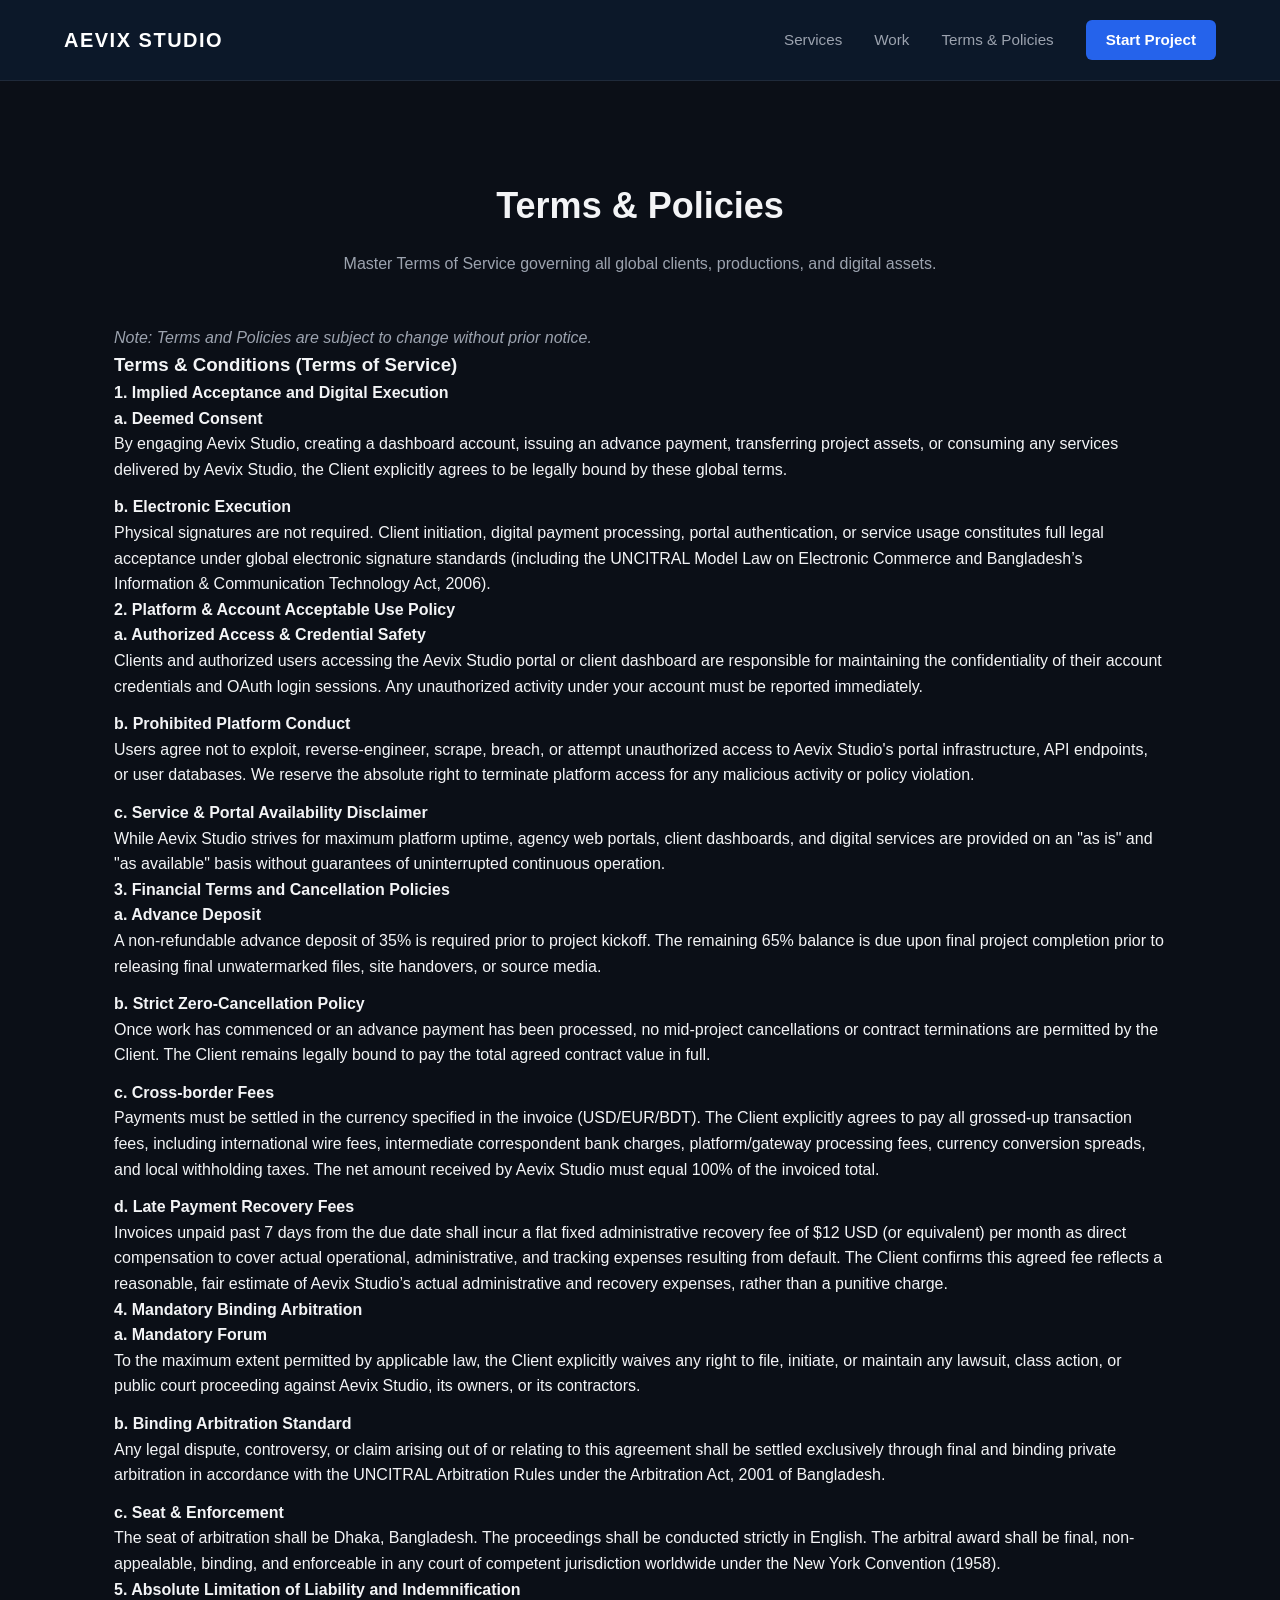
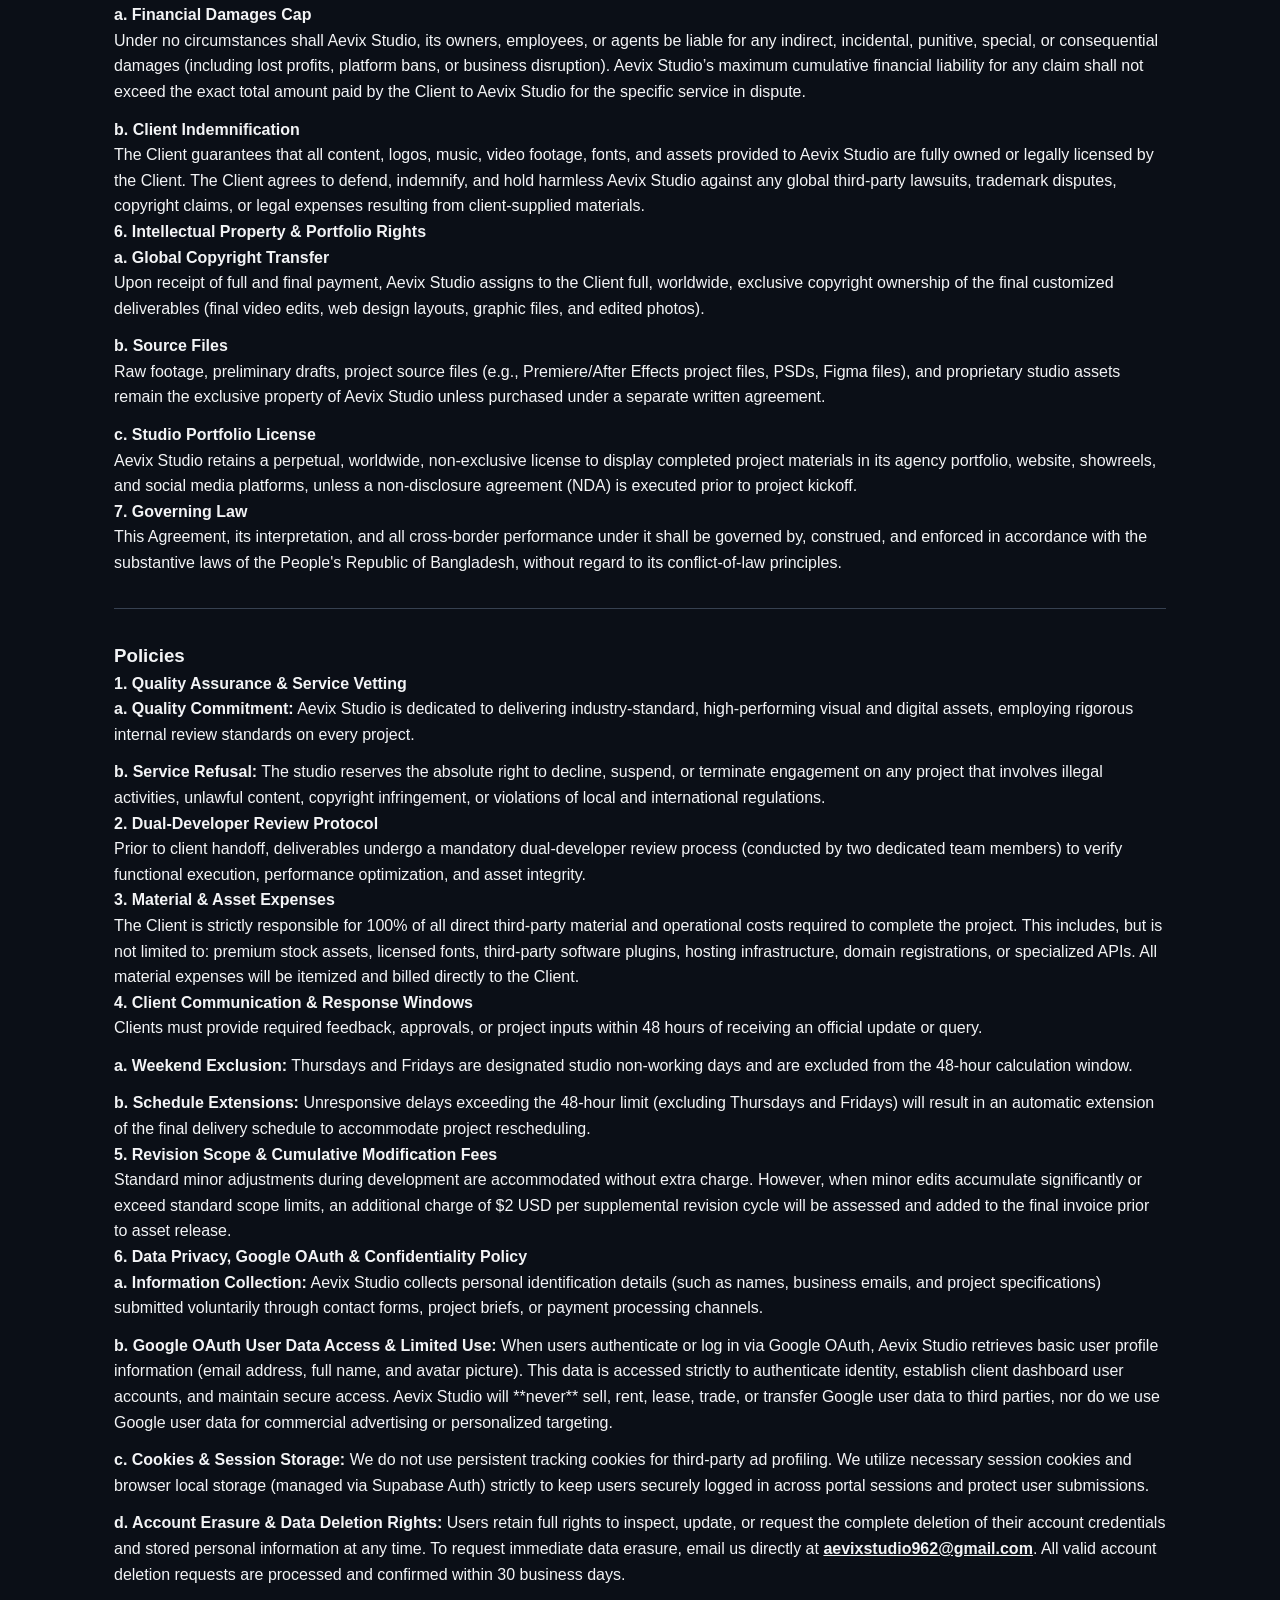
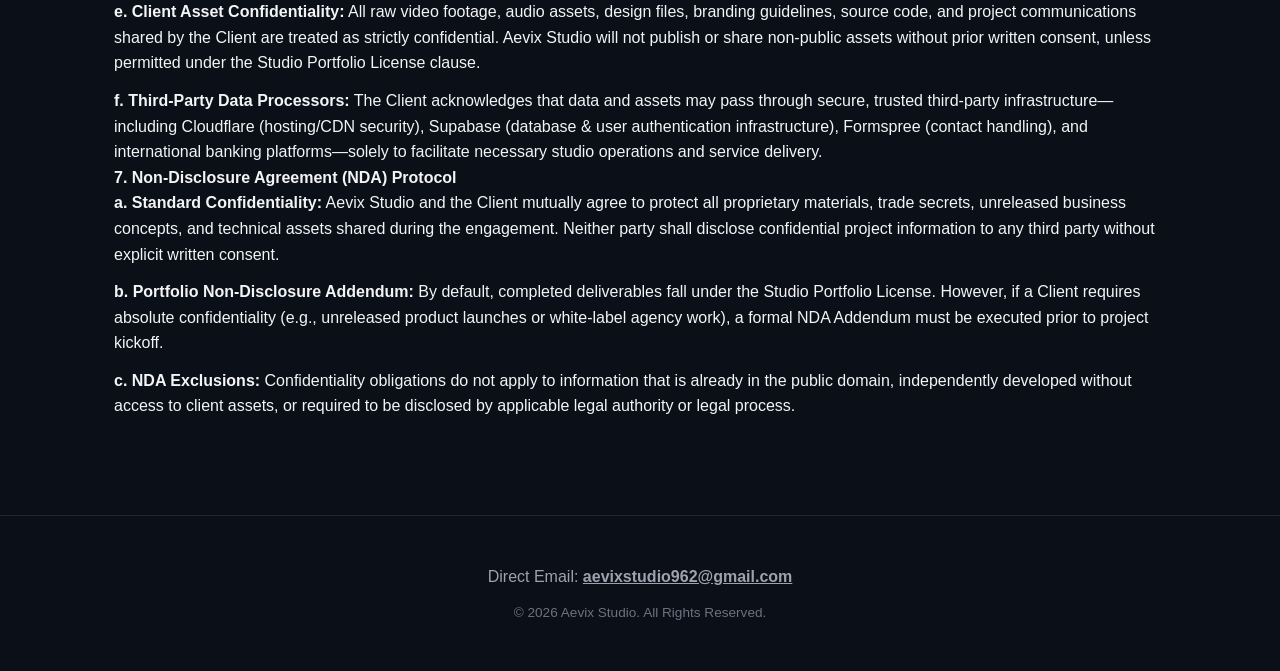
==== commit 13da0924: "Update index.html" ====
--- a/aevix-studio-web/terms/index.html
+++ b/aevix-studio-web/terms/index.html
@@ -119,7 +119,7 @@
                 <p><strong>a. Information Collection:</strong> Aevix Studio collects personal identification details (such as names, business emails, and project specifications) submitted voluntarily through contact forms, project briefs, or payment processing channels.</p>
                 <p style="margin-top:0.75rem;"><strong>b. Google OAuth User Data Access & Limited Use:</strong> When users authenticate or log in via Google OAuth, Aevix Studio retrieves basic user profile information (email address, full name, and avatar picture). This data is accessed strictly to authenticate identity, establish client dashboard user accounts, and maintain secure access. Aevix Studio will **never** sell, rent, lease, trade, or transfer Google user data to third parties, nor do we use Google user data for commercial advertising or personalized targeting.</p>
                 <p style="margin-top:0.75rem;"><strong>c. Cookies & Session Storage:</strong> We do not use persistent tracking cookies for third-party ad profiling. We utilize necessary session cookies and browser local storage (managed via Supabase Auth) strictly to keep users securely logged in across portal sessions and protect user submissions.</p>
-                <p style="margin-top:0.75rem;"><strong>d. Account Erasure & Data Deletion Rights:</strong> Users retain full rights to inspect, update, or request the complete deletion of their account credentials and stored personal information at any time. To request immediate data erasure, email us directly at <strong>aevixstudio961@gmail.com</strong>. All valid account deletion requests are processed and confirmed within 30 business days.</p>
+                <p style="margin-top:0.75rem;"><strong>d. Account Erasure & Data Deletion Rights:</strong> Users retain full rights to inspect, update, or request the complete deletion of their account credentials and stored personal information at any time. To request immediate data erasure, email us directly at <a href="mailto:aevixstudio962@gmail.com" style="color: inherit; text-decoration: underline;"><strong>aevixstudio962@gmail.com</strong></a>. All valid account deletion requests are processed and confirmed within 30 business days.</p>
                 <p style="margin-top:0.75rem;"><strong>e. Client Asset Confidentiality:</strong> All raw video footage, audio assets, design files, branding guidelines, source code, and project communications shared by the Client are treated as strictly confidential. Aevix Studio will not publish or share non-public assets without prior written consent, unless permitted under the Studio Portfolio License clause.</p>
                 <p style="margin-top:0.75rem;"><strong>f. Third-Party Data Processors:</strong> The Client acknowledges that data and assets may pass through secure, trusted third-party infrastructure—including Cloudflare (hosting/CDN security), Supabase (database & user authentication infrastructure), Formspree (contact handling), and international banking platforms—solely to facilitate necessary studio operations and service delivery.</p>
             </div>
@@ -136,7 +136,7 @@
 
     <!-- Footer -->
     <footer>
-        <p style="color: #9ca3af; margin-bottom: 0.5rem;">Direct Email: <strong>aevixstudio961@gmail.com</strong></p>
+        <p style="color: #9ca3af; margin-bottom: 0.5rem;">Direct Email: <a href="mailto:aevixstudio962@gmail.com" style="color: inherit; text-decoration: underline;"><strong>aevixstudio962@gmail.com</strong></a></p>
         <div class="copyright">
             &copy; 2026 Aevix Studio. All Rights Reserved.
         </div>
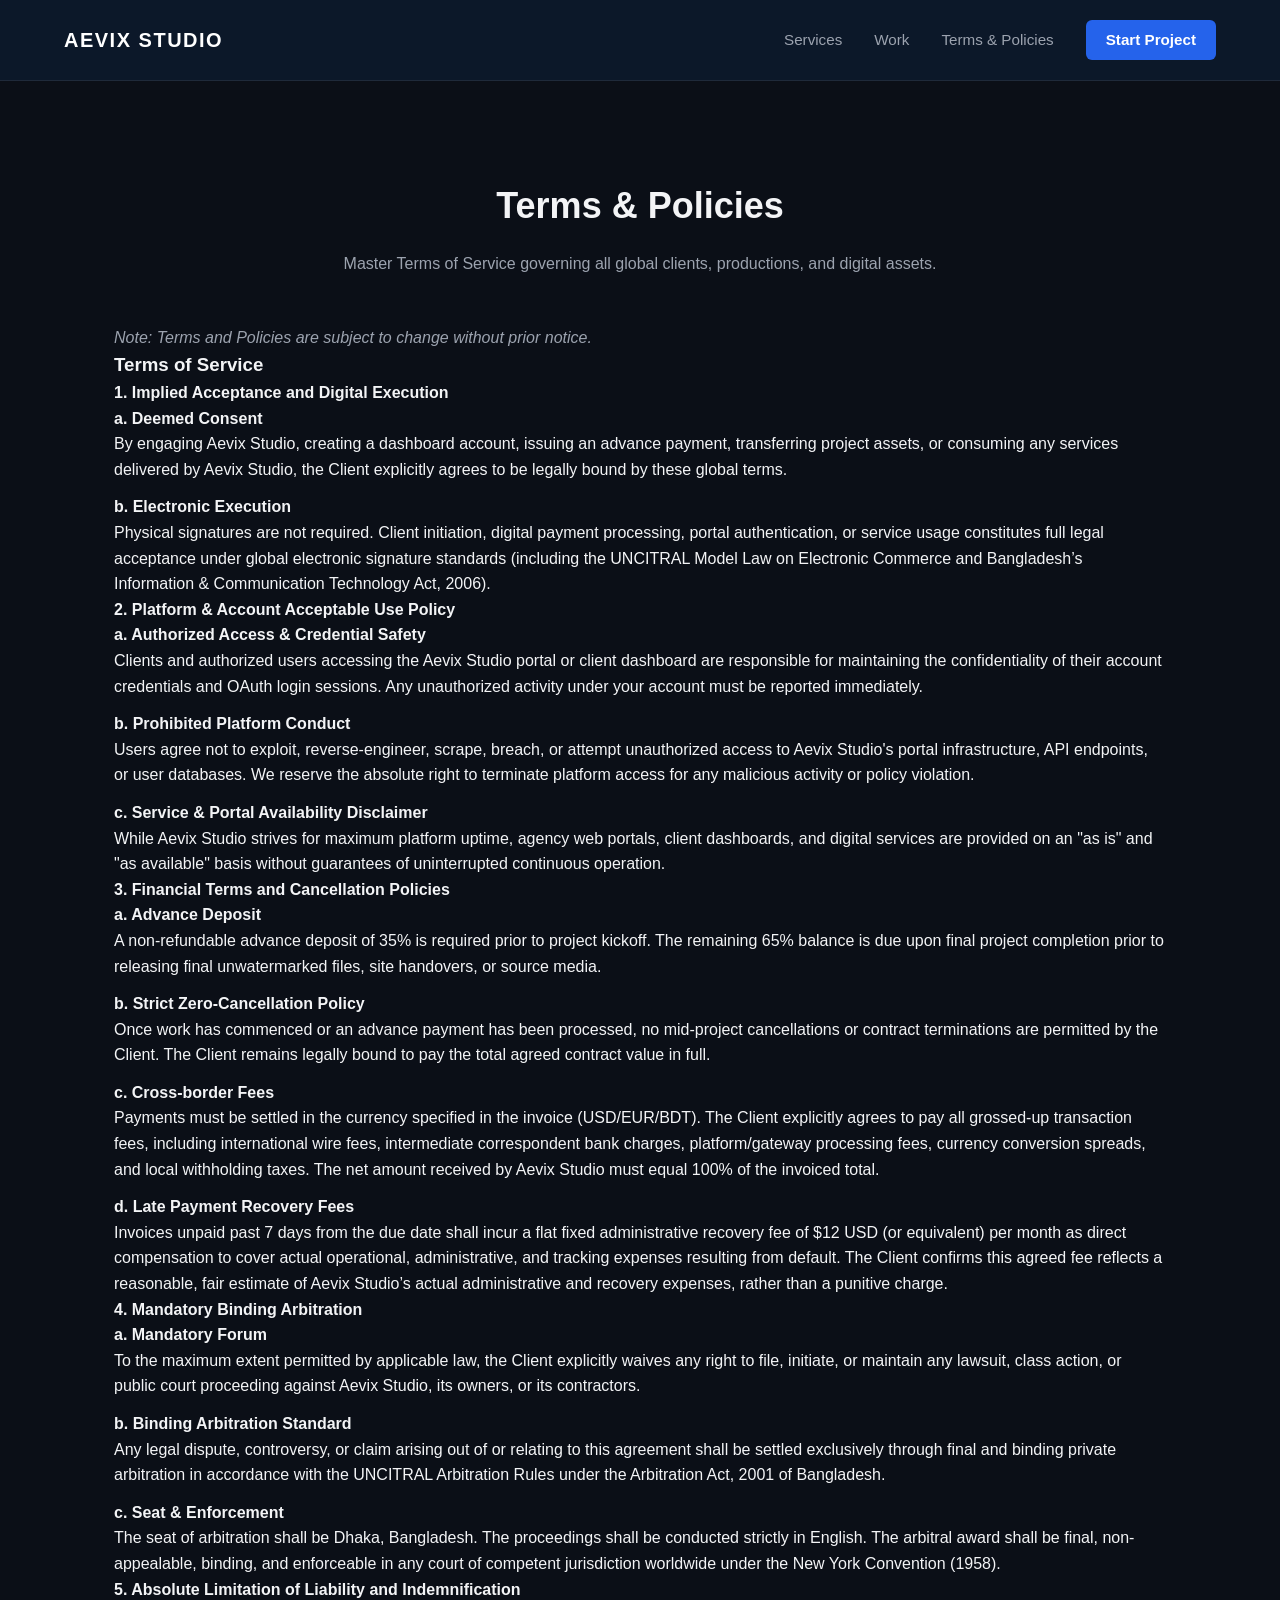
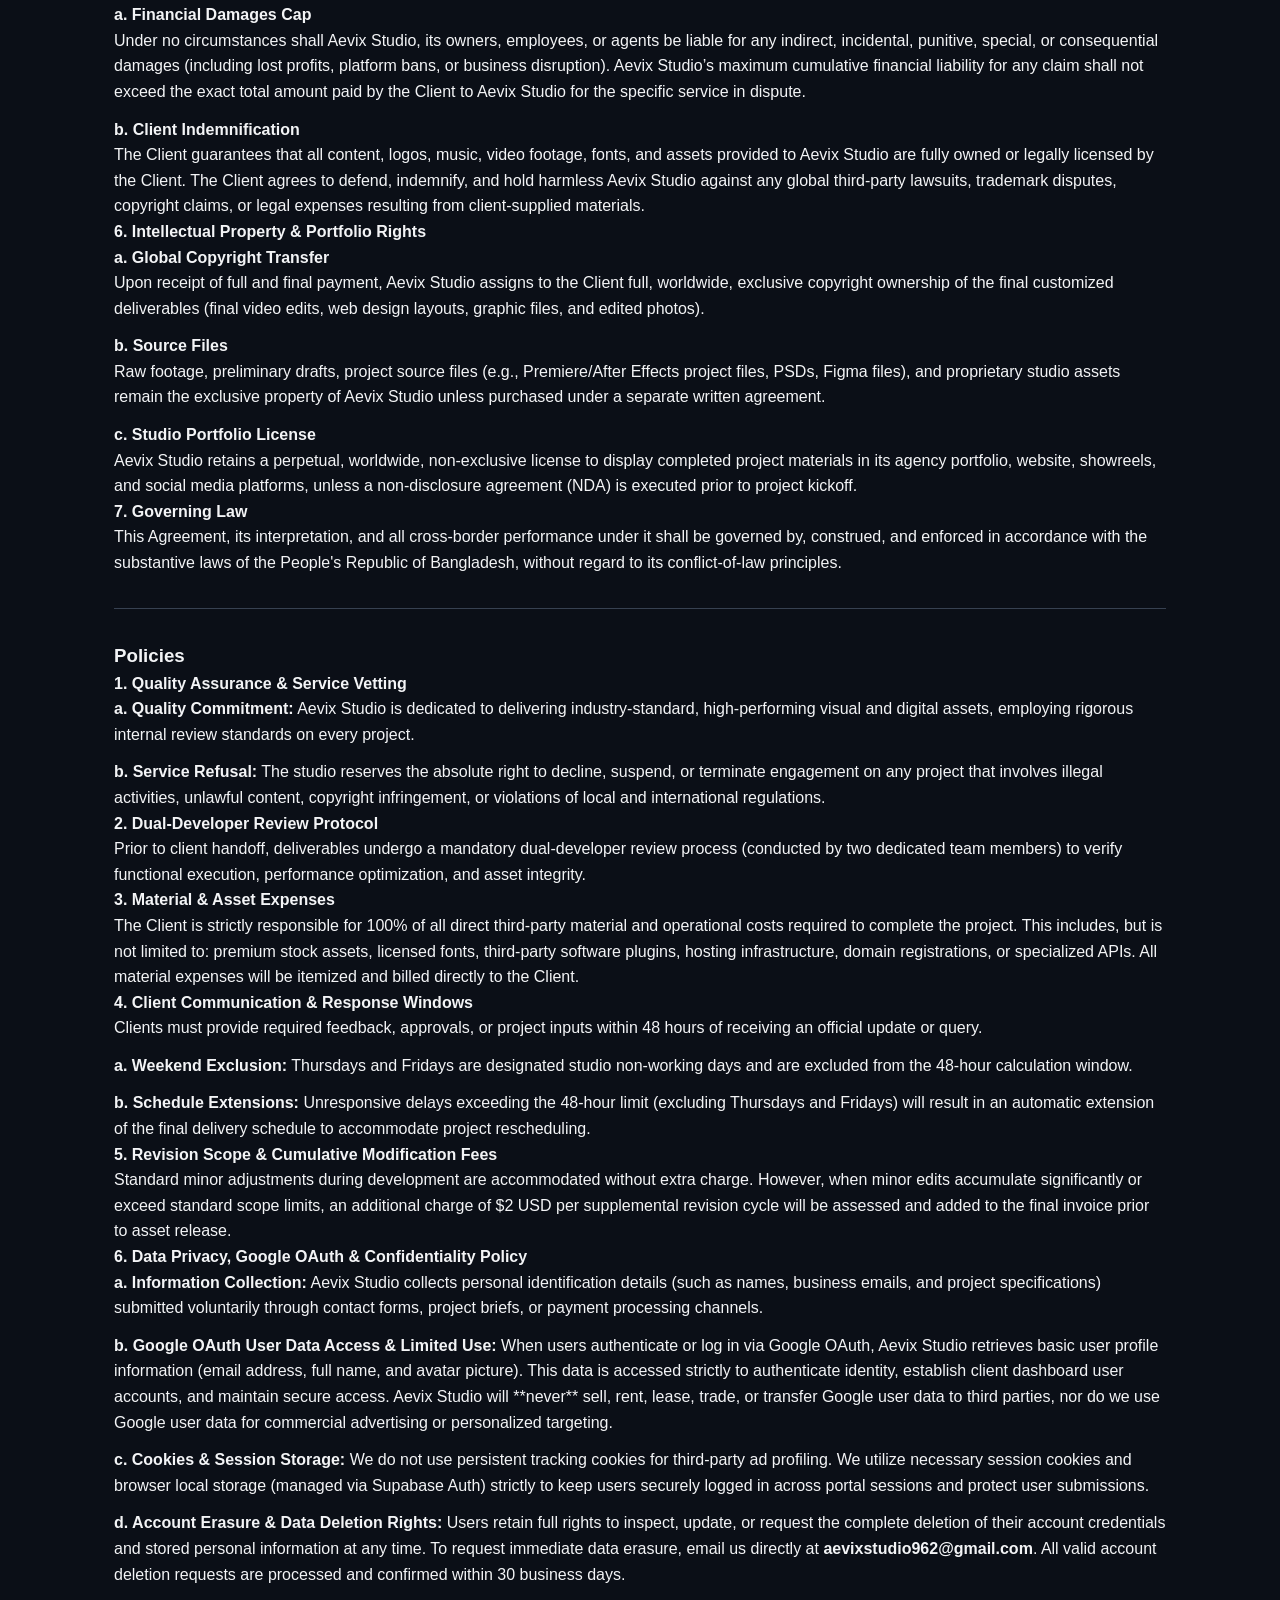
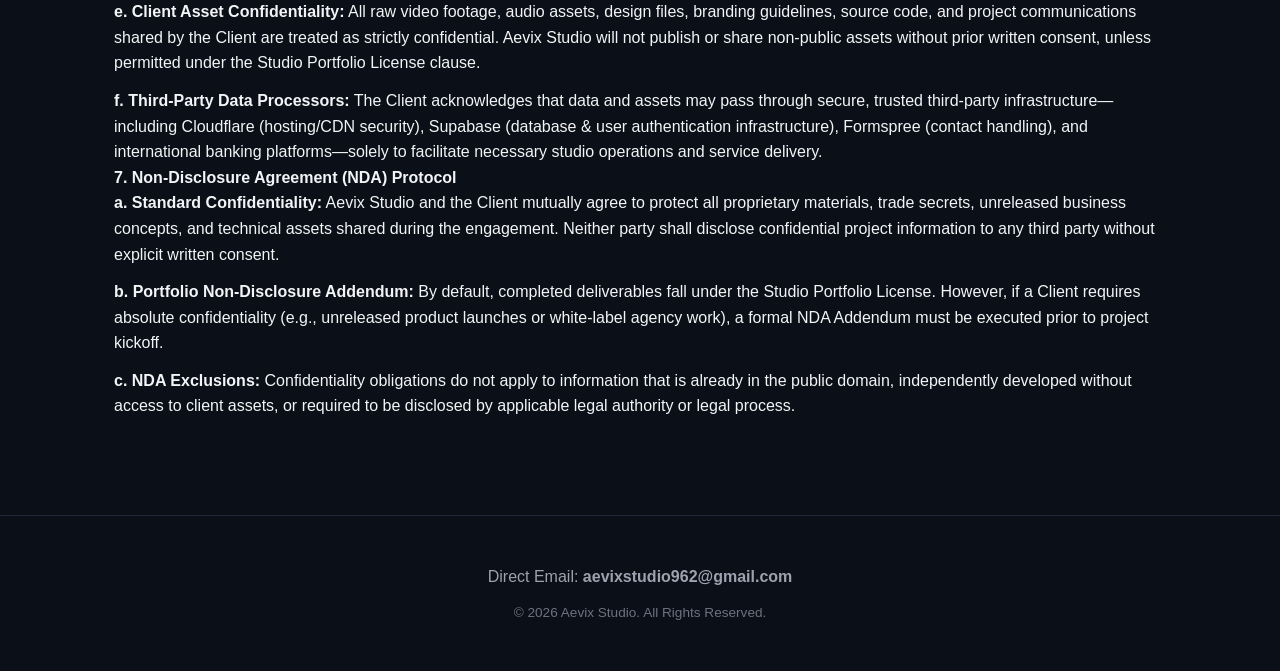
==== commit 0892aa8f: "Update index.html" ====
--- a/aevix-studio-web/terms/index.html
+++ b/aevix-studio-web/terms/index.html
@@ -30,9 +30,9 @@
                 <p style="color: #9ca3af; font-style: italic;">Note: Terms and Policies are subject to change without prior notice.</p>
             </div>
 
-            <!-- SECTION: TERMS & CONDITIONS -->
+            <!-- SECTION: TERMS OF SERVICE -->
             <div class="term-block" id="terms">
-                <h3>Terms & Conditions (Terms of Service)</h3>
+                <h3>Terms of Service</h3>
             </div>
 
             <div class="term-block">
@@ -119,7 +119,7 @@
                 <p><strong>a. Information Collection:</strong> Aevix Studio collects personal identification details (such as names, business emails, and project specifications) submitted voluntarily through contact forms, project briefs, or payment processing channels.</p>
                 <p style="margin-top:0.75rem;"><strong>b. Google OAuth User Data Access & Limited Use:</strong> When users authenticate or log in via Google OAuth, Aevix Studio retrieves basic user profile information (email address, full name, and avatar picture). This data is accessed strictly to authenticate identity, establish client dashboard user accounts, and maintain secure access. Aevix Studio will **never** sell, rent, lease, trade, or transfer Google user data to third parties, nor do we use Google user data for commercial advertising or personalized targeting.</p>
                 <p style="margin-top:0.75rem;"><strong>c. Cookies & Session Storage:</strong> We do not use persistent tracking cookies for third-party ad profiling. We utilize necessary session cookies and browser local storage (managed via Supabase Auth) strictly to keep users securely logged in across portal sessions and protect user submissions.</p>
-                <p style="margin-top:0.75rem;"><strong>d. Account Erasure & Data Deletion Rights:</strong> Users retain full rights to inspect, update, or request the complete deletion of their account credentials and stored personal information at any time. To request immediate data erasure, email us directly at <a href="mailto:aevixstudio962@gmail.com" style="color: inherit; text-decoration: underline;"><strong>aevixstudio962@gmail.com</strong></a>. All valid account deletion requests are processed and confirmed within 30 business days.</p>
+                <p style="margin-top:0.75rem;"><strong>d. Account Erasure & Data Deletion Rights:</strong> Users retain full rights to inspect, update, or request the complete deletion of their account credentials and stored personal information at any time. To request immediate data erasure, email us directly at <strong>aevixstudio962@gmail.com</strong>. All valid account deletion requests are processed and confirmed within 30 business days.</p>
                 <p style="margin-top:0.75rem;"><strong>e. Client Asset Confidentiality:</strong> All raw video footage, audio assets, design files, branding guidelines, source code, and project communications shared by the Client are treated as strictly confidential. Aevix Studio will not publish or share non-public assets without prior written consent, unless permitted under the Studio Portfolio License clause.</p>
                 <p style="margin-top:0.75rem;"><strong>f. Third-Party Data Processors:</strong> The Client acknowledges that data and assets may pass through secure, trusted third-party infrastructure—including Cloudflare (hosting/CDN security), Supabase (database & user authentication infrastructure), Formspree (contact handling), and international banking platforms—solely to facilitate necessary studio operations and service delivery.</p>
             </div>
@@ -136,7 +136,7 @@
 
     <!-- Footer -->
     <footer>
-        <p style="color: #9ca3af; margin-bottom: 0.5rem;">Direct Email: <a href="mailto:aevixstudio962@gmail.com" style="color: inherit; text-decoration: underline;"><strong>aevixstudio962@gmail.com</strong></a></p>
+        <p style="color: #9ca3af; margin-bottom: 0.5rem;">Direct Email: <strong>aevixstudio962@gmail.com</strong></p>
         <div class="copyright">
             &copy; 2026 Aevix Studio. All Rights Reserved.
         </div>
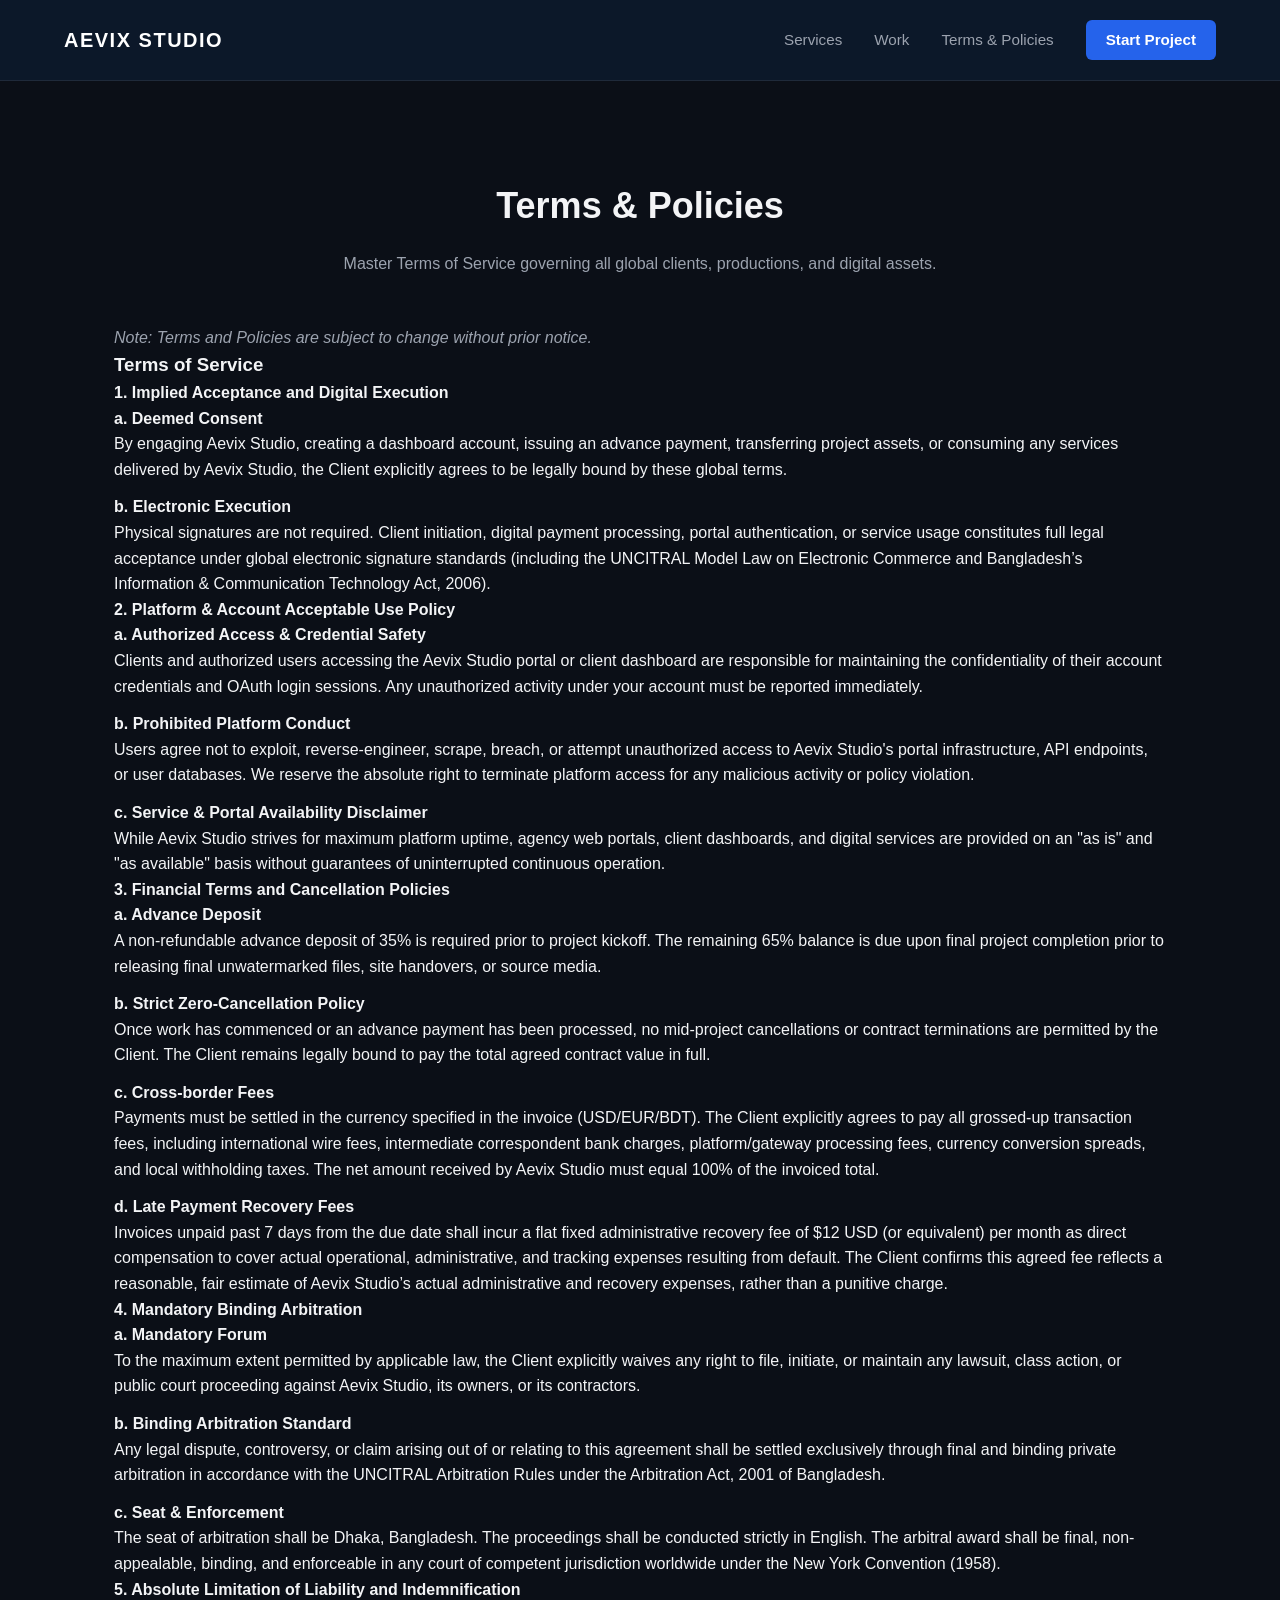
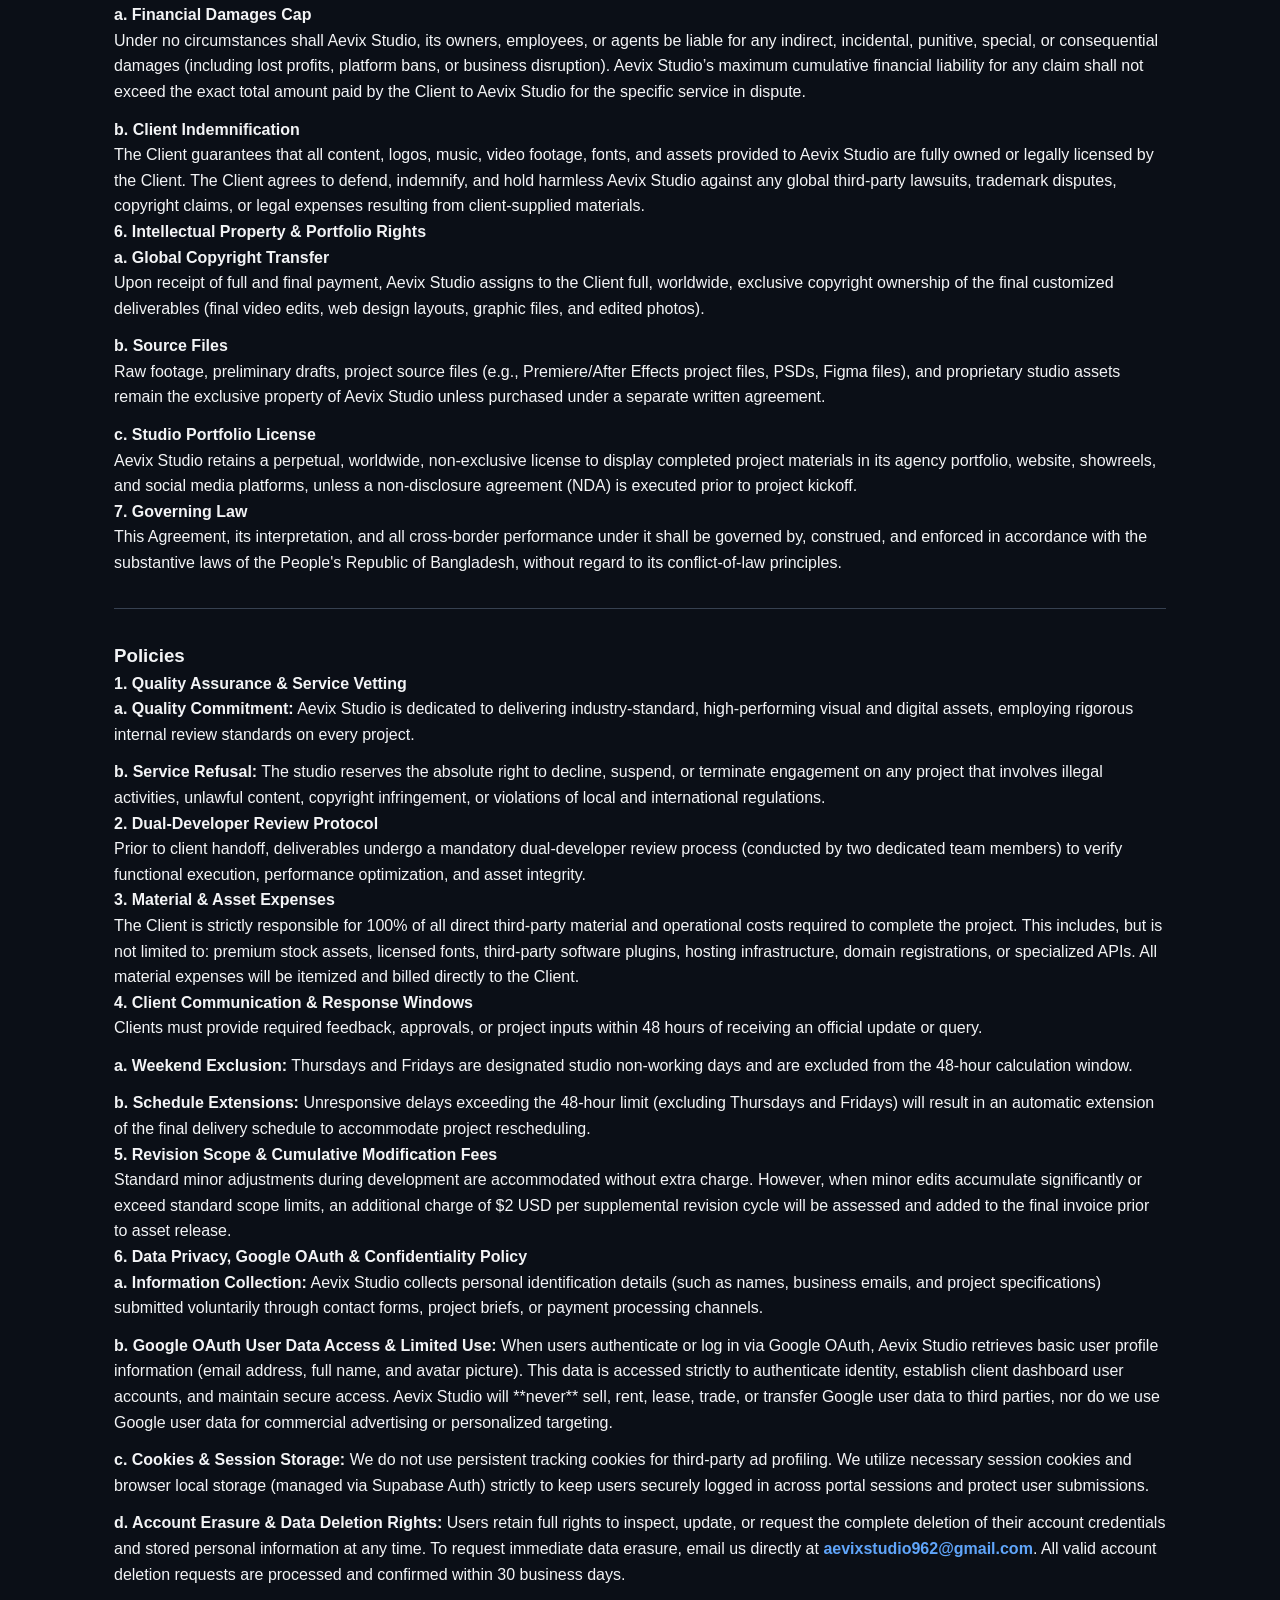
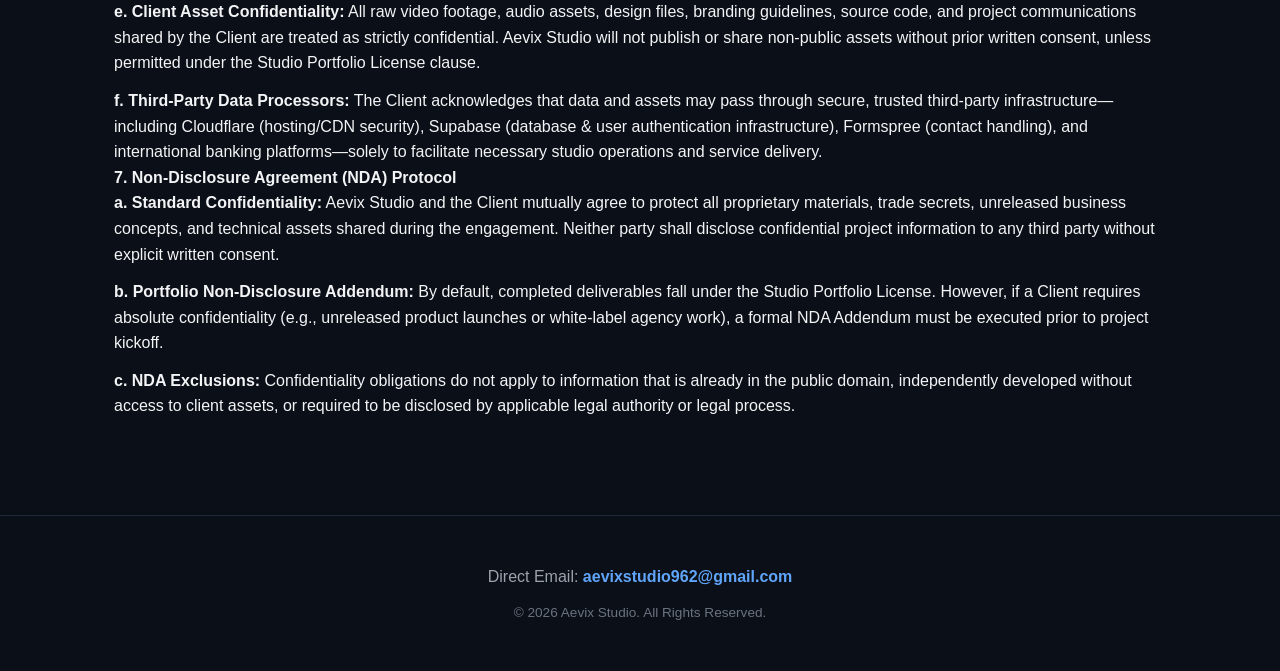
==== commit facd6969: "Update index.html" ====
--- a/aevix-studio-web/terms/index.html
+++ b/aevix-studio-web/terms/index.html
@@ -119,7 +119,7 @@
                 <p><strong>a. Information Collection:</strong> Aevix Studio collects personal identification details (such as names, business emails, and project specifications) submitted voluntarily through contact forms, project briefs, or payment processing channels.</p>
                 <p style="margin-top:0.75rem;"><strong>b. Google OAuth User Data Access & Limited Use:</strong> When users authenticate or log in via Google OAuth, Aevix Studio retrieves basic user profile information (email address, full name, and avatar picture). This data is accessed strictly to authenticate identity, establish client dashboard user accounts, and maintain secure access. Aevix Studio will **never** sell, rent, lease, trade, or transfer Google user data to third parties, nor do we use Google user data for commercial advertising or personalized targeting.</p>
                 <p style="margin-top:0.75rem;"><strong>c. Cookies & Session Storage:</strong> We do not use persistent tracking cookies for third-party ad profiling. We utilize necessary session cookies and browser local storage (managed via Supabase Auth) strictly to keep users securely logged in across portal sessions and protect user submissions.</p>
-                <p style="margin-top:0.75rem;"><strong>d. Account Erasure & Data Deletion Rights:</strong> Users retain full rights to inspect, update, or request the complete deletion of their account credentials and stored personal information at any time. To request immediate data erasure, email us directly at <strong>aevixstudio962@gmail.com</strong>. All valid account deletion requests are processed and confirmed within 30 business days.</p>
+                <p style="margin-top:0.75rem;"><strong>d. Account Erasure & Data Deletion Rights:</strong> Users retain full rights to inspect, update, or request the complete deletion of their account credentials and stored personal information at any time. To request immediate data erasure, email us directly at <a href="mailto:aevixstudio962@gmail.com" style="color: #60a5fa; text-decoration: none; font-weight: bold;">aevixstudio962@gmail.com</a>. All valid account deletion requests are processed and confirmed within 30 business days.</p>
                 <p style="margin-top:0.75rem;"><strong>e. Client Asset Confidentiality:</strong> All raw video footage, audio assets, design files, branding guidelines, source code, and project communications shared by the Client are treated as strictly confidential. Aevix Studio will not publish or share non-public assets without prior written consent, unless permitted under the Studio Portfolio License clause.</p>
                 <p style="margin-top:0.75rem;"><strong>f. Third-Party Data Processors:</strong> The Client acknowledges that data and assets may pass through secure, trusted third-party infrastructure—including Cloudflare (hosting/CDN security), Supabase (database & user authentication infrastructure), Formspree (contact handling), and international banking platforms—solely to facilitate necessary studio operations and service delivery.</p>
             </div>
@@ -136,7 +136,9 @@
 
     <!-- Footer -->
     <footer>
-        <p style="color: #9ca3af; margin-bottom: 0.5rem;">Direct Email: <strong>aevixstudio962@gmail.com</strong></p>
+        <p style="color: #9ca3af; margin-bottom: 0.5rem;">
+            Direct Email: <a href="mailto:aevixstudio962@gmail.com" style="color: #60a5fa; text-decoration: none; font-weight: bold;">aevixstudio962@gmail.com</a>
+        </p>
         <div class="copyright">
             &copy; 2026 Aevix Studio. All Rights Reserved.
         </div>
